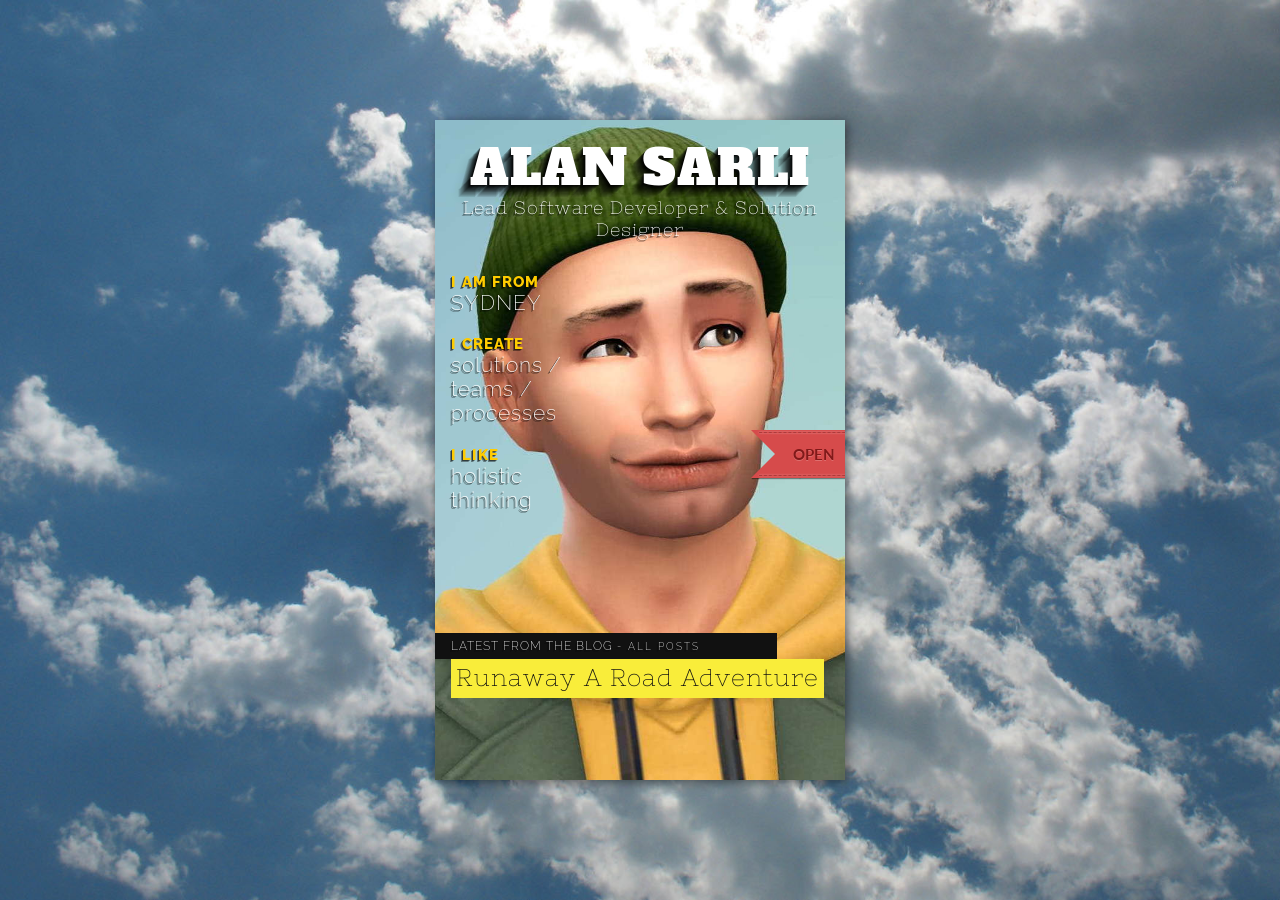
==== src/LandingWebsite/index.html @ 6134aca5 "tidying up folders and separating stacks for personal website and side project (work split calculato" ====
<!doctype html>
<html lang="en" data-safeMod="false" data-autoHideScrollbar="true" data-safeModPageInAnimation="fadeIn" data-inAnimation="fadeInUp" data-outAnimation="fadeOutDownBig" data-cover-h1-tune=".85" data-cover-h2-tune="2.3" data-cover-h3-tune=".6" data-cover-h3-span-tune=".8" data-twitter-name="pixelwarsdesign">

<head>
    
    <meta charset="utf-8" />
    <meta name="viewport" content="width=device-width, initial-scale=1, maximum-scale=1">
    <meta http-equiv="X-UA-Compatible" content="IE=edge,chrome=1" >
    <meta name="description" content="BookCard - Responsive HTML5 vCard Template">
    <meta name="keywords" content="vcard, html5, portfolio">
    <meta name="author" content="Pixelwars">
    
    <title>Alan Cardozo Sarli</title> 

    <!-- FAV and TOUCH ICONS -->
    <link rel="shortcut icon" href="images/ico/favicon.ico">
    <link rel="apple-touch-icon" href="images/ico/apple-touch-icon.png"/>
    
    <!-- SCRIPTS -->
    <script type="text/javascript" src="js/modernizr.js"></script> 
    <!--[if lte IE 9]>
        <script src="js/html5shiv.js"></script>
        <script src="js/selectivizr-min.js"></script>
    <![endif]-->    
    
    <!-- FONTS -->
    <link href='http://fonts.googleapis.com/css?family=Lato:100,300,400,700,900,100italic,300italic,400italic,700italic,900italic' rel='stylesheet' type='text/css'>
    <link href='http://fonts.googleapis.com/css?family=Alfa+Slab+One|Nixie+One|Raleway:200,800' rel='stylesheet' type='text/css'>
    <link href='http://fonts.googleapis.com/css?family=Tulpen+One|Sacramento' rel='stylesheet' type='text/css'>
        
    <!-- STYLES -->
    <link rel="stylesheet" type="text/css" media="print" href="css/print.css">
    <link rel="stylesheet" type="text/css" href="css/normalize.css">
    <link rel="stylesheet" type="text/css" href="css/bootstrap.min.css">
    <link rel="stylesheet" type="text/css" href="css/animate.css">
    <link rel="stylesheet" type="text/css" href="css/book.css" />
    <link rel="stylesheet" type="text/css" href="css/font-awesome.css">
    <link rel="stylesheet" type="text/css" href="css/jquery.fancybox-1.3.4.css">
	<link rel="stylesheet" type="text/css" href="css/main.css">
    
    <link class="cover-skin" rel="stylesheet" type="text/css" href="css/skins/cover/modern.css">
    <link class="base-skin" rel="stylesheet" type="text/css" href="css/skins/base/clean.css">
    <link class="paper-bg-skin" rel="stylesheet" type="text/css" href="css/skins/paper-bg/cream-dust.css">
    <link class="body-bg-skin" rel="stylesheet" type="text/css" href="css/skins/body-bg/clouds.css">
    
</head>

<body>
			
            
            
        <!-- ************************ MAIN -->
        <section class="main">
			
            
            <!-- .rm-container -->
            <div id="rm-container" class="rm-container rm-closed">
                
                
                <!-- HEADER -->
                <header id="header">

                        <!-- NAV MENU -->
                        <nav>
                            <ul>
                                <li><a href='#/home'></a></li>
                                <li><a href='#/resume'></a></li>
                                <li><a href='#/portfolio'></a></li>
                                <li><a href='#/contact'></a></li>
                            </ul>
                        </nav>
                        <!-- NAV MENU -->
                        
                </header>
                <!-- HEADER -->
                
                
                
                
                <!-- .rm-wrapper -->
                <div class="rm-wrapper">
					
                    
                    
                    <!-- .rm-cover -->
                    <div class="rm-cover">
						
                        
                        <!-- COVER PAGE -->
                        <div id="home" class="rm-front page">
                                
                            <!-- .antiscroll-wrap -->
                            <div class="antiscroll-wrap">
                                <!-- .antiscroll-inner -->
                                <div class="antiscroll-inner">
                                    
                                    
                                    
                                    <!-- COVER IMAGE -->
                                    <div class="cover">
                                        
                                        <!-- cover-image-holder -->
                                        <div class="cover-image-holder">
                                        	<img src="images/site/cover.jpg" alt="cover-image">
                                        </div>
                                        <!-- cover-image-holder -->
                                        
                                        <!-- title -->
                                        <h1>ALAN SARLI</h1>
                                        <!-- title -->
                                        
                                        <!-- slogan -->
                                        <h2>Lead Software Developer & Solution Designer</h2>
                                        <!-- slogan -->
                                        
                                        <!-- extra titles -->
                                        <h3><span>I AM FROM</span> SYDNEY</h3>
                                        <h3><span>I CREATE</span>  solutions / teams / processes</h3>
                                        <h3><span>I LIKE</span> holistic thinking</h3>                                        
                                        <!-- extra titles -->
                                        
                                        <!-- open link -->
                                        <a href="#/resume" class="rm-button-open ribbon">
                                            <span class="ribbon-stitches-top"></span>
                                            <strong class="ribbon-content">OPEN</strong>
                                            <span class="ribbon-stitches-bottom"></span>
                                        </a>
                                        <!-- open link -->
                                        
                                        
                                        <!-- latest-from-blog -->
                                        <div class="latest-from-blog">
                                        	<h3>Latest From The Blog 
                                            	<a class="button2" href="blog.html">All Posts</a></h3>
                                            <div class="blog-bar">
                                            	<h2><a href="blog-single.html">Runaway A Road Adventure</a></h2>
                                            </div>
                                        </div>
                                        <!-- latest-from-blog -->
                                        
                                    </div>
                                    <!-- COVER IMAGE -->
                                    
                                    
                                    
                                    
                              </div>
                              <!-- .antiscroll-inner -->
                            </div>
                            <!-- .antiscroll-wrap -->

                        </div>
                        <!-- COVER PAGE -->
                        
                        
                        
                        
						<!-- RESUME PAGE -->
                        <div id="resume" class="rm-back page">
                                
                            <!-- .antiscroll-wrap -->
                            <div class="antiscroll-wrap">
                                <!-- .antiscroll-inner -->
                                <div class="antiscroll-inner">
                                
                                        <!-- CONTENT -->
                                        <div class="content">
                                        
                                        	
                                            <h2><span>SUMMARY</span></h2>
                                            
                                            <h4 class="about-text">I am a <span class="label">Lead Software Developer</span> specializing in backend coding (Microsoft stack) and <span class="label">Solution Designer</span>.</h4>
                                            
                                            <h4>
                                                <p>I have great passion for quality / efficient testing, creating high performing / engaged / happy teams and improving process for speed / reliability / security.</p>

                                                <p>Please find me on LinkedIn (link on the right) for more details.</p>                                           
                                            </h4>
                                		
                                        </div>
                                        <!-- CONTENT -->
                                
                                    </div>
                              		<!-- .antiscroll-inner -->
                                </div>
                                <!-- .antiscroll-wrap -->
                                
                                
                            <div class="rm-overlay"></div>

                        </div>
                        <!-- RESUME PAGE -->
                        

                    </div><!-- /rm-cover -->
                    
                    
                    
                    
                    
                    
                    
					<!-- PORTFOLIO PAGE -->
                    <div id="portfolio" class="rm-middle portfolio page">
                    
                    	<!-- .rm-inner -->
                        <div class="rm-inner">
                                
                                
                                <!-- .antiscroll-wrap -->
                                <div class="antiscroll-wrap">
                                    <!-- .antiscroll-inner -->
                                    <div class="antiscroll-inner">
                                        
                                        
                                        
                                        
                                        <!-- CONTENT -->
                                        <div class="content">
                                        
                                        	
                                            <h2><span>PORTFOLIO</span></h2>
                                            
                                            
                                            <!--FILTERS-->
                                            <ul id="filters">
                                              <li class="current"><a href="#" data-filter="*">ALL</a></li>
                                              <li><a href="#" data-filter=".design">DESIGN</a></li>
                                              <li><a href="#" data-filter=".coding">CODING</a></li>
                                              <li><a href="#" data-filter=".logo">LOGO</a></li>
                                            </ul>
                                            <!--FILTERS-->
                                        
                                        
                                        
                                            <!-- PORTFOLIO -->
                                            <div class="portfolio-items">
                                              
                                              
                                              
                                              <!-- portfolio-item -->  
                                              <div class="design hentry">
                                                <div class="media-box">
                                                    <img src="images/portfolio/01.jpg" alt="portfolio-post">
                                                    <div class="mask">
                                                        <a href="portfolio-item-01.html" class="ajax"></a>
                                                    </div>
                                                </div>
                                                <h4>Happy Bear</h4>
                                                <p class="category">an illustration work</p>
                                              </div>
                                              <!-- portfolio-item --> 
                                              
                                              
                                              <!-- portfolio-item -->  
                                              <div class="coding hentry">
                                                <div class="media-box">
                                                    <img src="images/portfolio/03.jpg" alt="portfolio-post">
                                                    <div class="mask">
                                                        <a href="portfolio-item-02.html" class="ajax"></a>
                                                    </div>
                                                </div>
                                                <h4>Old Guy Superman</h4>
                                                <p class="category">illustration by Dave Mottram</p>
                                              </div>
                                              <!-- portfolio-item --> 
                                              
                                              
                                              <!-- portfolio-item - lightbox video -->  
                                              <div class="coding video hentry">
                                                <div class="media-box">
                                                    <img src="images/portfolio/07.jpg" alt="portfolio-post">
                                                    <div class="mask">
                                                        
                                                        <!-- lightbox - video --> 
                                                        <a href="http://player.vimeo.com/video/37254322?badge=0&amp;color=ffffff" title="Paper by FiftyThree" data-lightbox-gallery="fancybox-item-03" class="lightbox iframe"></a>
                                                        <!-- lightbox - video -->
                                                        
                                                    </div>
                                                </div>
                                                <h4>Paper by FiftyThree</h4>
                                                <p class="category">Lightbox Video</p>
                                              </div>
                                              <!-- portfolio-item - lightbox video -->
                                              
                                              
                                              <!-- portfolio-item - lightbox image -->  
                                              <div class="design image hentry">
                                                <div class="media-box">
                                                    <img src="images/portfolio/06.jpg" alt="portfolio-post">
                                                    <div class="mask">
                                                    
                                                        <!-- lightbox - image --> 
                                                        <a href="images/portfolio/lightbox-01.jpg" title="Animal with love" data-lightbox-gallery="fancybox-item-01" class="lightbox"></a>
                                                        <!-- lightbox - image -->
                                                        
                                                    </div>
                                                </div>
                                                <h4>Lightbox Image</h4>
                                                <p class="category">a booking mobile app</p>
                                              </div>
                                              <!-- portfolio-item - lightbox image -->
                                              
                                              
                                              <!-- portfolio-item - lightbox soundcloud -->  
                                              <div class="coding audio hentry">
                                                <div class="media-box">
                                                    <img src="images/portfolio/05.jpg" alt="portfolio-post">
                                                    <div class="mask">
                                                        
                                                        <!-- lightbox - soundcloud --> 
                                                        <a href="http://w.soundcloud.com/player/?url=http%3A%2F%2Fapi.soundcloud.com%2Ftracks%2F207988&" title="Soundcloud embed" data-lightbox-gallery="fancybox-item-04" class="lightbox iframe"></a>
                                                        <!-- lightbox - soundcloud -->
                                                        
                                                    </div>
                                                </div>
                                                <h4>Volume 2</h4>
                                                <p class="category">Lightbox Soundcloud</p>
                                              </div>
                                              <!-- portfolio-item - lightbox soundcloud -->
                                              
                                              
                                              <!-- portfolio-item - lightbox gallery -->
                                              <div class="logo image hentry">
                                                <div class="media-box">
                                                    <img src="images/portfolio/02.jpg" alt="portfolio-post">
                                                    <div class="mask">
                                                        
                                                        <!-- lightbox - gallery -->
                                                        <a href="images/portfolio/lightbox-02.jpg" data-lightbox-gallery="fancybox-item-02" class="lightbox" title="Octopus is dangerous!"></a>
                                                        <a href="images/portfolio/lightbox-04.jpg" data-lightbox-gallery="fancybox-item-02" class="hidden lightbox"></a>
                                                        <a href="images/portfolio/lightbox-03.jpg" data-lightbox-gallery="fancybox-item-02" class="hidden lightbox" title="Dog have dreams"></a>
                                                        <!-- lightbox - gallery -->
                                                        
                                                    </div>
                                                </div>
                                                <h4>Lightbox Gallery</h4>
                                                <p class="category">Web Design, UI Design</p>
                                              </div>
                                              <!-- portfolio-item - lightbox gallery -->
                                              
                                              
                                              <!-- portfolio-item - custom url -->  
                                              <div class="logo url hentry">
                                                <div class="media-box">
                                                    <img src="images/portfolio/10.jpg" alt="portfolio-post">
                                                    <div class="mask">
                                                        <a href="http://themeforest.net/user/pixelwars" target="_blank"></a>
                                                    </div>
                                                </div>
                                                <h4>Character Sketches</h4>
                                                <p class="category">illustration / sketch</p>
                                              </div>
                                              <!-- portfolio-item - custom url -->
                                              
                                              
                                              <!-- portfolio-item -->  
                                              <div class="coding hentry">
                                                <div class="media-box">
                                                    <img src="images/portfolio/16.jpg" alt="portfolio-post">
                                                    <div class="mask">
                                                        <a href="portfolio-item-03.html" class="ajax"></a>
                                                    </div>
                                                </div>
                                                <h4>Cross Browser</h4>
                                                <p class="category">an illustration work</p>
                                              </div>
                                              <!-- portfolio-item --> 
                                              
                                              
                                              <!-- portfolio-item -->  
                                              <div class="design hentry">
                                                <div class="media-box">
                                                    <img src="images/portfolio/14.jpg" alt="portfolio-post">
                                                    <div class="mask">
                                                        <a href="portfolio-item-01.html" class="ajax"></a>
                                                    </div>
                                                </div>
                                                <h4>404 Page</h4>
                                                <p class="category">an illustration work</p>
                                              </div>
                                              <!-- portfolio-item --> 
                                              
                                              
                                              <!-- portfolio-item -->  
                                              <div class="design hentry">
                                                <div class="media-box">
                                                    <img src="images/portfolio/15.jpg" alt="portfolio-post">
                                                    <div class="mask">
                                                        <a href="portfolio-item-02.html" class="ajax"></a>
                                                    </div>
                                                </div>
                                                <h4>Rat</h4>
                                                <p class="category">an illustration work</p>
                                              </div>
                                              <!-- portfolio-item --> 
                                              
                                              
                                               <!-- portfolio-item -->  
                                              <div class="logo hentry x2">
                                                <div class="media-box">
                                                    <img src="images/portfolio/11.jpg" alt="portfolio-post">
                                                    <div class="mask">
                                                        <a href="portfolio-item-03.html" class="ajax"></a>
                                                    </div>
                                                </div>
                                                <h4>Working Dudes</h4>
                                                <p class="category">an illustration work</p>
                                              </div>
                                              <!-- portfolio-item --> 
                                              
                                              
                                              
                                            </div>
                                            <!-- PORTFOLIO -->
                                            
                                            
                                            
                                            
                                            
                                		
                                        </div>
                                        <!-- CONTENT -->
                                    
                                    
                                    
                                    </div>
                              		<!-- .antiscroll-inner -->
                                </div>
                                <!-- .antiscroll-wrap -->
                                
                                
                            <div class="rm-overlay"></div>
                            
                        </div><!-- /rm-inner -->
                    </div><!-- /rm-middle -->
					<!-- PORTFOLIO PAGE -->
                    


					<!-- RIGHT SIDE -->
                    <div class="rm-right">
						
                        
                        
                        <!-- .rm-front -->
                        <div class="rm-front">
                        	
                            <!-- BACK COVER IMAGE -->
                            <div class="cover">
                                
                                <!-- cover-image-holder -->
                                <div class="cover-image-holder">
                                    <img src="images/site/cover-2.jpg" alt="cover-image">
                                </div>
                                <!-- cover-image-holder -->
                                
                            </div>
                            <!-- BACK COVER IMAGE -->
                            
                        </div>
                        <!-- .rm-front -->
                        
                        
                        
						
                        <!-- CONTACT PAGE -->
                        <div id="contact" class="rm-back page">
                            
                            
                                
                                
                                
                                <!-- .antiscroll-wrap -->
                                <div class="antiscroll-wrap">
                                    <!-- .antiscroll-inner -->
                                    <div class="antiscroll-inner">
                                
                                
                                        <!-- CONTENT -->
                                        <div class="content">
                                        	
                                            
                                            <h2><span>CONTACT</span></h2>
                                                
                                              <p class="center">Please feel free to contact me about IT related subjects.</p>
                                              
                                              <h3><span>LET'S SOCIALIZE</span></h3>
                                              
                                              <!-- SOCIAL -->
                                              <ul class="social">
                                                <li><a class="linkedin" href="https://www.linkedin.com/in/alansarli/"></a></li>
                                              </ul>
                                              <!-- SOCIAL -->
                                              
                                              
                                              <h3><span>DROP ME A LINE!</span></h3>
                                              
                                              <!-- .contact-form -->
                                              <div class="contact-form">
                                                	
                                                
                                                <!-- LETTER -->
                                                <div class="letter cf">
                                                	
                                                    <div class="stamp">
                                                  	  <img src="images/site/stamp-image.png" alt="stamp">
                                                    </div>
                                                  
                                                    <div class="letter-info">
                                                    	<h4>Alan Sarli</h4>
                                                    </div>
                                                    
                                                  </div>    
                                                  <!-- LETTER -->
                                              </div>
                                              <!-- .contact-form -->
                                		
                                        </div>
                                        <!-- CONTENT -->
                                        
                                
                                
                                
                                </div>
                                <!-- .antiscroll-inner -->
                            </div>
                            <!-- .antiscroll-wrap -->
                            
                            
                            <!-- close link -->
                            <a class="rm-close"><span></span></a>
                            <!-- close link -->
                                
                                
                        </div><!-- /rm-back -->
                        <!-- CONTACT PAGE -->
                        
                        

                    </div><!-- /rm-right -->
                    <!-- RIGHT SIDE -->
                    
                    
                    
                    
                </div><!-- /rm-wrapper -->

            </div><!-- /rm-container -->

        </section>
        <!-- ************************ MAIN -->
        
        
        
        
        <!-- ************************ PORTFOLIO OVERLAY -->
        <div class="p-overlay">
            
        </div>
        <!-- ************************ PORTFOLIO OVERLAY -->
        
        <!-- ************************ PORTFOLIO OVERLAY -->
        <div class="p-overlay">
            
        </div>
        <!-- ************************ PORTFOLIO OVERLAY -->
        
        
        
        <!-- ************************ AJAX LOADER -->
        <div class="loader"></div>
        <!-- ************************ AJAX LOADER -->    
            
            
        <!-- ************************ ALERT -->
        <div class="alert"></div>
        <!-- ************************ ALERT -->  
		
        
        <!-- SCRIPTS -->
        <!-- Grab Google CDN's jQuery, with a protocol relative URL; fall back to local if offline -->
        <script src="http://ajax.googleapis.com/ajax/libs/jquery/1.8.3/jquery.min.js"></script>
        <script>window.jQuery || document.write('<script src="js/jquery-1.8.3.min.js"><\/script>')</script>
        <script src="js/jquery.address-1.5.min.js"></script>
        <script src="js/antiscroll.js"></script>
        <script src="js/jquery.fittext.js"></script>
		<script src="js/jquery.imagesloaded.min.js"></script>
        <script src="js/jquery.isotope.min.js"></script>
        <script src="js/jquery.fitvids.js"></script>
        <script src="js/jquery.validate.min.js"></script>
        <script src="js/jquery.fancybox-1.3.4.pack.js"></script>
        <script src="js/send-mail.js"></script>
        <script src="js/twitterFetcher_v10_min.js"></script>
        <script src="js/main.js"></script>

	
    </body>
</html>
---- src/LandingWebsite/css/print.css ----
/* Print Style Sheet */
@media print {
body {background:white; 
     font-size:10pt; 
     margin:0 }

#content{ margin-left:0; 
     float:none; 
     width:auto }
#content a { font-weight:bold;}
#content{ margin-left:0; 
     float:none; 
     width:auto }
#footer, .ad { display:none }
h1, h2, h3, h4, h5, h6 { page-break-after:avoid; 
     page-break-inside:avoid }
h3 { margin-left:10px; 
     margin-bottom:0px; 
     padding-bottom:0px }
blockquote, table, pre { page-break-inside:avoid }
ul, ol, dl  { page-break-before:avoid }
img { page-break-inside:avoid; 
     page-break-after:avoid; }

/* ------------------------------------------ 
   ---------------------  SAFE MOD */
.rm-container .rm-back, .rm-container.rm-open .rm-cover, .rm-container.rm-open .rm-right, .rm-container.rm-in .rm-cover, .rm-container.rm-in .rm-right, .rm-container.rm-in .rm-wrapper {
	-webkit-transform: none !important;
	-moz-transform: none !important;
	-o-transform: none !important;
	-ms-transform: none !important;
	transform: none !important;
	display: block !important;
}

.rm-container {
	-webkit-perspective: 0px;
	-moz-perspective: 0px;
	-o-perspective: 0px;
	-ms-perspective: 0px;
	perspective: 0px; }
.rm-wrapper { position: static; background: #fff; }
.rm-close, .rm-overlay { display: none; }
#header, .rm-button-open { display:none !important; }
.rm-wrapper,
.rm-wrapper > div { position: static; }
body { width:auto; height:auto; overflow: visible; }
.main { height:auto; }
.page { height:auto; }
.antiscroll-wrap { position:relative; top:auto; bottom:auto; left:auto; overflow:hidden; }
.antiscroll-inner { position:relative; }
#pages { position:relative !important; height:auto; }
.rm-wrapper > div > div { position: static; background: #fff; }
	 
}
---- src/LandingWebsite/css/book.css ----
.main { height:100%; }
.rm-container {
	width: 32%;
	height: 100%;
	max-width: 560px;
	margin: 0 auto;
	position: relative;
	-webkit-perspective: 1600px;
	-moz-perspective: 1600px;
	-o-perspective: 1600px;
	-ms-perspective: 1600px;
	perspective: 1600px;
}

.rm-wrapper { height:auto; }
.rm-wrapper,
.rm-wrapper,
.rm-wrapper > div {
	width: 100%;
	height: 100%;
	left: 0;
	top: 0;
	position: absolute;
	-webkit-transform-style: preserve-3d;
	-moz-transform-style: preserve-3d;
	-o-transform-style: preserve-3d;
	-ms-transform-style: preserve-3d;
	transform-style: preserve-3d;
}
.rm-wrapper { position:absolute; top:40px; bottom:40px; height:auto; }

.rm-wrapper .rm-cover {
	-webkit-transform-origin: 0% 50%;
	-webkit-transition-delay: 0.2s;
	-moz-transform-origin: 0% 50%;
	-moz-transition-delay: 0.2s;
	-o-transform-origin: 0% 50%;
	-o-transition-delay: 0.2s;
	-ms-transform-origin: 0% 50%;
	-ms-transition-delay: 0.2s;
	transform-origin: 0% 50%;
	transition-delay: 0.2s;
}

.rm-wrapper .rm-right {
	-webkit-transform-origin: 100% 50%;
	-webkit-transition-delay: 0s;
	-moz-transform-origin: 100% 50%;
	-moz-transition-delay: 0s;
	-o-transform-origin: 100% 50%;
	-o-transition-delay: 0s;
	-ms-transform-origin: 100% 50%;
	-ms-transition-delay: 0s;
	transform-origin: 100% 50%;
	transition-delay: 0s;
}

.rm-wrapper > div > div {
	width: 100%;
	height: 100%;
	position: absolute;
	/*padding: 30px;*/
}

.rm-container .rm-front,
.rm-container .rm-back {
	-webkit-backface-visibility: hidden;
	-moz-backface-visibility: hidden;
	-o-backface-visibility: hidden;
	-ms-backface-visibility: hidden;
	backface-visibility: hidden;
	transform: perspective(200px) rotateX(0deg); /* EDGE backface visibility fix */
}

/* EDGE backface visibility fix */
.rm-container .rm-front > *,
.rm-container .rm-back > * {
	-webkit-backface-visibility: hidden;
	-moz-backface-visibility: hidden;
	-o-backface-visibility: hidden;
	-ms-backface-visibility: hidden;
	backface-visibility: hidden;
	transform: perspective(200px) rotateX(0deg);
}
/* EDGE backface visibility fix */


html:not(.safe-mod) .rm-container .rm-back {
	-webkit-transform: rotateY(-180deg);
	-moz-transform: rotateY(-180deg);
	-o-transform: rotateY(-180deg);
	-ms-transform: rotateY(-180deg);
	transform: rotateY(-180deg);
}

.rm-overlay {
	position: absolute;
	width: 10%;
	height: 100%;
	top: 0;
	right: 0;
	pointer-events: none;
	background: -moz-linear-gradient(left, rgba(0,0,0,0) 0%, rgba(0,0,0,0.04) 100%);
	background: -webkit-gradient(linear, left top, right top, color-stop(0%,rgba(0,0,0,0)), color-stop(100%,rgba(0,0,0,0.04)));
	background: -webkit-linear-gradient(left, rgba(0,0,0,0) 0%,rgba(0,0,0,0.04) 100%);
	background: -o-linear-gradient(left, rgba(0,0,0,0) 0%,rgba(0,0,0,0.04) 100%);
	background: -ms-linear-gradient(left, rgba(0,0,0,0) 0%,rgba(0,0,0,0.04) 100%);
	background: linear-gradient(to right, rgba(0,0,0,0) 0%,rgba(0,0,0,0.04) 100%);
}



/* Transitions */
.rm-wrapper,
.rm-wrapper > div {
	-webkit-transition: all 0.6s ease-in-out, height 0s;
	-moz-transition: all 0.6s ease-in-out;
	-o-transition: all 0.6s ease-in-out, height 0s;
	-ms-transition: all 0.6s ease-in-out, height 0s;
	transition: all 0.6s ease-in-out, height 0s;
}
.safe-mod .rm-wrapper,
.safe-mod .rm-wrapper > div, .safe-mod .rm-wrapper > div > div {
	-webkit-transition: none;
	-moz-transition: none;
	-o-transition: none;
	-ms-transition: none;
	transition: none;
}



.rm-close {
	height:0;
}

.rm-container.rm-open .rm-cover {
	-webkit-transform: rotateY(-180deg);
	-webkit-transition-delay: 0s;
	-moz-transform: rotateY(-180deg);
	-moz-transition-delay: 0s;
	-o-transform: rotateY(-180deg);
	-o-transition-delay: 0s;
	-ms-transform: rotateY(-180deg);
	-ms-transition-delay: 0s;
	transform: rotateY(-180deg);
	transition-delay: 0s;
}

.rm-container.rm-open .rm-right {
	-webkit-transform: rotateY(180deg);
	-webkit-transition-delay: 0.2s;
	-moz-transform: rotateY(180deg);
	-moz-transition-delay: 0.2s;
	-o-transform: rotateY(180deg);
	-o-transition-delay: 0.2s;
	-ms-transform: rotateY(180deg);
	-ms-transition-delay: 0.2s;
	transform: rotateY(180deg);
	transition-delay: 0.2s;
}

.rm-container.rm-in .rm-cover {
	-webkit-transform: rotateY(-150deg);
	-moz-transform: rotateY(-150deg);
	-o-transform: rotateY(-150deg);
	-ms-transform: rotateY(-150deg);
	transform: rotateY(-150deg);
}

.rm-container.rm-in .rm-right {
	-webkit-transform: rotateY(150deg);
	-moz-transform: rotateY(150deg);
	-o-transform: rotateY(150deg);
	-ms-transform: rotateY(150deg);
	transform: rotateY(150deg);
}

.rm-container.rm-in .rm-wrapper {
	-webkit-transform: translateZ(-500px);
	-moz-transform: translateZ(-500px);
	-o-transform: translateZ(-500px);
	-ms-transform: translateZ(-500px);
	transform: translateZ(-500px);
}

.rm-container.rm-in .rm-cover, 
.rm-container.rm-in .rm-right,
.rm-container.rm-nodelay .rm-right {
	-webkit-transition-delay: 0s;
	-moz-transition-delay: 0s;
	-o-transition-delay: 0s;
	-ms-transition-delay: 0s;
	transition-delay: 0s;
}

.rm-container.rm-in .rm-modal {
	-webkit-transform: translateZ(0px);
	-moz-transform: translateZ(0px);
	-o-transform: translateZ(0px);
	-ms-transform: translateZ(0px);
	transform: translateZ(0px);
	opacity: 1;
	pointer-events: auto;
}


/* Media Queries */
@media screen and (min-height: 600px) { 
	.rm-wrapper { top:60px; bottom:60px; }
}
@media screen and (min-height: 800px) { 
	.rm-wrapper { top:80px; bottom:80px; }
}
@media screen and (min-height: 900px) { 
	.rm-wrapper { top:120px; bottom:120px; }
}
@media screen and (min-height: 1000px) { 
	.rm-wrapper { top:140px; bottom:140px; }
}
@media screen and (max-width: 1100px) and (min-height: 1000px) { 
	.rm-wrapper { top:320px; bottom:320px; }
}
@media screen and (min-width: 2200px) and (min-height: 1000px) { 
	.rm-wrapper {top:20%; bottom:20%;}
}
@media screen and (min-width: 2600px) and (min-height: 1200px) { 
	.rm-wrapper {top:25%; bottom:25%;}
}
@media screen and (min-width: 3000px) and (min-height: 1600px) { 
	.rm-wrapper {top:30%; bottom:30%;}
}


/* Page Shadow Middle */
.rm-wrapper .rm-middle {
	box-shadow: 2px 2px 10px rgba(0,0,0,0.5);
}

.rm-container.rm-open .rm-wrapper .rm-cover {
	box-shadow: 2px 4px 4px rgba(0,0,0,0.2);
}

.rm-container.rm-open .rm-wrapper .rm-right {
	box-shadow: -2px 4px 4px rgba(0,0,0,0.2);
}

.rm-container.rm-open .rm-wrapper .rm-middle {
	box-shadow: 0 6px 4px -2px rgba(0,0,0,0.2);
}


/* firefox weird z-index fix */
.rm-container.rm-closed .rm-wrapper > div.rm-right > div.rm-front { visibility:hidden; }
.rm-container .rm-wrapper > div.rm-right > div.rm-front { visibility:visible; }

.rm-wrapper .rm-cover { z-index:100; }
.rm-wrapper > div > div.rm-front { z-index:120; }
.rm-wrapper > div > div.rm-back { z-index:120; }
.rm-wrapper .rm-middle { z-index:50; }
.rm-wrapper .rm-right { z-index:60; }
---- src/LandingWebsite/css/main.css ----
/*
	Name: BookCard
	Description: Responsive HTML5 vCard Template
	Version: 1.3.2
	Author: pixelwars
*/


/* --- 
MAIN STYLE FILE */

/* BASE */
html, body { width:100%; height:100%; }
body { overflow: hidden; -webkit-text-size-adjust:none; }
.safe-mod body { overflow: visible; overflow-x: hidden; display: block !important; }
.p-overlay-on body { overflow: visible; }
.p-overlay-on.safe-mod .main { display: none; }

a { color: #C25337; text-decoration: none; outline: none; }
a:hover { color: #C00; }

iframe { border: none; }
p,ul,ol { font-size:.875em; line-height:160%; }
ul { list-style: square; }
img { width:auto; max-width:100%; height:auto; }
.cf:before, .cf:after { content: " "; display: table; }
.cf:after { clear: both; }

.easing, #header nav ul a, .btn, .portfolio-nav a.button, .social li a, input,textarea, .media-box .mask, .cover h1, .cover h2, .cover h3, .rm-close span, .cover .widget-twitter .twitter-link:before, .latest-from-blog a, .more a, .post-pagination li a, .navigation a { -webkit-transition: all 0.3s ease-out; -moz-transition: all 0.3s ease-out; -ms-transition: all 0.3s ease-out; -o-transition: all 0.3s ease-out; transition: all 0.3s ease-out; }
.easing-long { -webkit-transition: all 1.2s ease-out; -moz-transition: all 1.2s ease-out; -ms-transition: all 1.2s ease-out; -o-transition: all 1.2s ease-out; transition: all 1.2s ease-out; }
.center { text-align: center; }

/* -------------------------------------------- */
/* TYPOGRAPHY */
/* headings and paragraphs */
h1, h2, h3, h4, h5, h6 { font-weight: 400; }
h1 { font-size: 2.20em; margin: 0.8em 0 0.4em 0; }
h2 { font-size: 2.00em; margin: 1.0em 0 0.8em 0; }
h3 { font-size: 1.10em; margin: 1.0em 0 .6em 0; }
h4 { font-size: 1.00em; margin: 1.0em 0 .6em 0; }
h5 { font-size: 0.90em; margin: 1.0em 0 .8em 0; }
h6 { font-size: 0.85em; margin: 1.0em 0 .8em 0; }
p { margin: 1.2em 0; }


/* FONTS */
 
/* BODY */
body, input, textarea, select, button, input[type="button"], input[type="reset"], input[type="submit"]
{ font-family: Lato, Arial, serif; }

/* FONT AWESOME ICONS */
.fancy-ico:before, #fancybox-close:before, .icon, .icon:before, .portfolio-items .mask:before, #header ul li a:before, .widget-twitter .twitter-link:before, .widget-twitter ul li:before, .alert:before, .social li a.pinterest:before,  .social li a.instagram:before, .rm-close span:before { font-family: FontAwesome; font-weight: normal; text-align:left; font-style: normal; display: inline-block; text-decoration: inherit; }



/* ------------------------------------------ 
   ---------------------  LAYOUT */
.content { position:relative; padding: 2em; }
.content h2, .content h3 { margin: .4em 0 1.4em 0; text-align:center; }
.content h3 { margin: 2.2em 0 1.6em 0; }



/* ------------------------------------------ 
   ---------------------  SCROLLBAR */
.antiscroll-wrap { position:absolute; top:0; z-index:1; bottom:0; left:0; width:100%; overflow: hidden; }
.antiscroll-inner { overflow: scroll; overflow-x: hidden; width: 100%; height:100%; }
.antiscroll-inner::-webkit-scrollbar { width: 0; height: 0; }
.antiscroll-inner::scrollbar { width: 0; height: 0; }
.antiscroll-scrollbar { position: absolute; z-index: 3;
  background: gray;
  background: rgba(0, 0, 0, 0.5);
  -webkit-border-radius: 7px;
  border-radius: 7px;
  -webkit-box-shadow: 0 0 1px #fff;
  box-shadow: 0 0 1px #fff;
  opacity: 0;
  filter: progid:DXImageTransform.Microsoft.Alpha(Opacity=0);
  -webkit-transition: linear 300ms opacity;
  -moz-transition: linear 300ms opacity;
  -o-transition: linear 300ms opacity;
}
.antiscroll-scrollbar-shown { opacity: .3; filter: progid:DXImageTransform.Microsoft.Alpha(Opacity=30); }
.antiscroll-scrollbar-horizontal { height: 7px; margin-left: 2px; bottom: 2px; left: 0; }
.antiscroll-scrollbar-vertical { width: 7px; margin-top: 2px; right: 2px; top: 0; }
.antiscroll-scrollbar-vertical:active { opacity: .5; filter: progid:DXImageTransform.Microsoft.Alpha(Opacity=50); }



/* ------------------------------------------ 
   ---------------------  HEADER */
#header { display: none; position:relative; z-index:1000; width:100%; text-align:center; }
#header:before, #header:after { content: " "; display: table; }
#header:after { clear: both; }

/* MOBILE NAV MENU */
#header nav { position:relative; z-index:1100; }
#header nav ul { position:relative; padding:0; margin:0; font-size:.9em; list-style: none; }
#header nav ul li { float:left; width: 25%; margin: 0 ; }
#header nav ul a { display:block; line-height:70px; font-size: 20px; text-align: center; color: #ddd;
  text-shadow: 0 2px rgba(0, 0, 0, 0.12);
  background: #303335;
  border-left: 1px solid #555;
  border-right: 1px solid #232428;
  -webkit-box-shadow: inset 0 1px rgba(255, 255, 255, 0.05), inset 0 -1px 1px rgba(0, 0, 0, 0.15), 1px 0 rgba(0, 0, 0, 0.05), -1px 0 rgba(0, 0, 0, 0.05), 0 1px rgba(255, 255, 255, 0.05);
  box-shadow: inset 0 1px rgba(255, 255, 255, 0.05), inset 0 -1px 1px rgba(0, 0, 0, 0.15), 1px 0 rgba(0, 0, 0, 0.05), -1px 0 rgba(0, 0, 0, 0.05), 0 1px rgba(255, 255, 255, 0.05);
  }
#header nav ul li:first-child a { border-left: none; } 
#header nav ul li:last-child a { border-right: none; } 
#header nav ul a:hover { color: #eee; background: #222; }
/* Menu Icons */
#header ul li:nth-child(1) a:before { content: "\f104"; } /* Home */
#header ul li:nth-child(2) a:before { content: "\f022"; } /* Resume */
#header ul li:nth-child(3) a:before { content: "\f0b1"; } /* Portfolio */
#header ul li:nth-child(4) a:before { content: "\f0e0"; } /* Contact */


/* ------------------------------------------ 
   ---------------------  RESUME PAGE */
.history-group { padding-top: 0.4em; }
.history-unit { position: relative; padding: 0.5em 0; }
.history-unit .work-desc { margin-left: 124px; position:relative; margin-left: 126px; }
.history-unit .work-desc h4 { margin-top: 0; }
.history-unit .work-desc h5 { margin:.2em 0 .4em; font-size: .8em; color: #999; }
.history-unit .work-desc h5:before { content: "→ "; display:inline-block; margin-right:6px; }
.history-unit .work-desc p { margin-top: 0.6em; }
.history-unit h4, .skill-unit h4 { margin-bottom:2px; font-weight:400; }
.history-unit h4.work-time { position:relative; z-index:100; float:left; margin-top: 0; min-width: 80px; text-align: center; font-size: 2.2em; font-family: 'Tulpen One', cursive; padding: 4px 10px; border: 1px solid #ddd; border-radius: 4px; }
.history-unit:before { content: ""; position:absolute; z-index:90; top: 66px; left:50px; bottom: 4px; border-left: 1px dashed #ccc; }
.history-unit:last-child:before { display: none; }

/* Skills progress bars */
.skill-group { padding: 0 0 1.2em 0; }
.skill-unit { padding-bottom: .2em; }
.bar { position:relative; width: 100%; }
.bar .progress { position:absolute; top:0; left:0; width:0; height:100%; border-radius: 4px; }
/* Skills progress bars */
.bar { height:6px; }
.bar .progress { background: #333; }

/* About text */
h4.about-text { text-align: center; font-size: 1.4em; line-height: 160%; padding: .3em 0; }
.label { display: inline-block; padding: 0 .4em; border-radius: 2px; }

/* Testimonials */
.testo-group { padding: .4em 0; }
.testo { padding: 0.5em 0 1em 0; }
.testo img { float: left; max-width: 80px; border-radius: 50%; box-shadow: 0 1px 0 #fff inset; }
.testo .text { position:relative; margin-left: 114px; padding:1em 1.6em; border-left: 2px solid #555; background-color: #fff; }
.testo .text:before { content:""; position:absolute; top:2em; right:100%; width: 0; height: 0; border-top: 12px solid #555; border-left: 16px solid transparent; }
.testo .text h4 { margin: 0; }
.testo .text h4 span { display: inline-block; margin-left: 1em; font-size: .8em; color: #888; }
.testo .text p { margin: .6em 0 0.2em 0; line-height: 150%; color: #555; }

/* Services */
.service { text-align: center; padding: .4em 0 1.6em 0; }
.service:after { content: ""; display: block; max-width: 10%; margin: 0 auto; border-bottom: 1px solid #ccc; }
.service:last-child:after { display: none; } 
.service i { font-size: 2.8em; color: #777; text-shadow: 0 1px 0 #fff; }
.service p { margin-top: .4em; }
.service h4 { margin-top: .8em; }

/* Button */
.launch { text-align: center; padding: 2.6em 0; }
.btn { padding: 20px 60px; letter-spacing: 1px; font-size: .9em; border-radius: 40px; }



/* ------------------------------------------ 
   ---------------------  CONTACT PAGE */
.contact-form { padding-top: 2em; margin-top: 30px; background:url(../images/bckg/letter-lines.png) left top repeat-x; background-size: 45px 5px; }
.map { margin-bottom:30px; }
.map iframe { width:100%; border-width:0; outline:none; height:180px; }
#contact-form fieldset { border:0; padding:0; }
.contact-form p { margin: .8em 0; }
.contact-form p:before, .contact-form p:after { content: " "; display: table; }
.contact-form p:after { clear: both; }
label.error { display:none !important; }
input, textarea { display:block; padding:10px; border:0; border-radius:0; outline:0; background: #fff; border: 1px solid #ddd; box-shadow: none; -webkit-box-shadow: none; -webkit-appearance: none; }
textarea { height:80px; }
input:focus, textarea:focus { border-color: #aaa; }
input.error ,textarea.error { border-color: #C33; }
.contact-form label { display:block; float: left; width: 30%; }
.contact-form input, .contact-form textarea { display:block; float: left; width: 70% !important; -moz-box-sizing:border-box;-webkit-box-sizing:border-box;-ms-box-sizing:border-box;box-sizing:border-box; }
.contact-form textarea { height: 100px; }
.contact-form input.submit { width:auto !important; margin-top: 1.2em; float:right !important; }
.stamp { position:relative; float:right; margin-right: 0.4em; width:114px; height:134px; background:url(../images/bckg/stamp.png) 0 0 no-repeat; }
.stamp:after { content:""; position:absolute; top:0; left:0; width: 100%; height:100%; background:url(../images/bckg/stamp-mask.png) 0 0 no-repeat; }
.stamp img { display: block; width:94px; height: 114px; position:absolute; top:10px; left:10px; }
.letter { padding-bottom: 1.2em; }
.letter-info { float: left; margin-left: .4em; }
.letter-info h4 { margin: .5em 0 0 0; font-size: 2.2em; line-height: 120%; font-family: 'Sacramento', cursive; }
.letter-info p { margin: 0; }
img.ajax-loader { display: none; float: left; margin-top:34px; }
/* Alert */
.alert { display: none; position: fixed; z-index:9900; top: 50%; left: 50%; margin: -80px 0 0 -80px; font-size: 6em; line-height: 1; padding: .4em .5em; color: #fff; text-shadow: 2px 2px 4px rgba(0,0,0,.5); background: #000; background: rgba(0,0,0,.4); border-radius: 20px; }
.alert:before { content: "\f087"; }
.alert.error { background: #F30; background: rgba(180,20,0,.6); }
.alert.error:before { content: "\f088"; }


/* -------------------------------------------- */
/* PORTFOLIO */

/* Filters */
#filters { list-style:none; padding:0; margin: 0 0 1.2em 0; text-align: center; }
#filters li { display:inline-block; margin: 0 .7em .2em .7em; }
#filters li a { color: #999; font-size: 0.9em; padding-bottom: 2px; }
#filters li a:hover { color: #888; }
#filters .current a { border-bottom: 3px solid #333; }
#filters .current a, #filters .current a:hover  { color: #333; }

/* Portfolio Items */
.portfolio-items { min-height: 200px; width: 106%; margin-left: -3%; }
.portfolio-items .hentry { float:left; width: 40%; padding: 10px 15px; margin-bottom: 0; text-align: center; -moz-box-sizing:border-box;-webkit-box-sizing:border-box;-ms-box-sizing:border-box;box-sizing:border-box; }
.portfolio-items .hentry.x2 { width: 80%; }
.portfolio-items .hentry img { display: block; }
.portfolio-items .hentry h4 { color: #222; margin: 1em 0 .2em; font-size: .9em; font-weight:400; }
.portfolio-items .hentry p { font-size: .8em; margin: 0 0 .2em; padding-bottom: .8em; color: #888; text-shadow: 0 1px 0 #fff; border-bottom: 1px solid #ddd; }

.portfolio-items .media-box { position: relative; padding: 4px; background-color: #fff; 
border-radius: 2px;
-webkit-border-radius: 2px;
-webkit-box-shadow: 1px 1px 1px #d1d1d1;
box-shadow: 1px 1px 1px #d1d1d1; }
.portfolio-items .media-box:after, .portfolio-items .media-box:before { content: " "; position: absolute; width: 50%; height: 100px; z-index: -10; }
.portfolio-items .media-box:before { height: 75%; top: 15px; left: 0; width: 100%; 
-webkit-border-radius: 12px / 65px;
-ms-border-radius: 12px / 65px;
border-radius: 12px / 65px;
-webkit-box-shadow: 0 0 10px #555;
-ms-box-shadow: 0 0 10px #555;
-o-box-shadow: 0 0 10px #555;
box-shadow: 0 0 10px #555;
}
.portfolio-items .media-box:after { display: none; }
.media-box .mask { opacity:0; filter: alpha(opacity = 0); position: absolute; width: 100%; height: 100%; top: 0; left: 0; bottom:0; right:0; text-align: center; overflow: hidden; }
.media-box:hover .mask { opacity:1; filter: alpha(opacity = 100); }
.portfolio-items .mask:before { position:absolute; left: 0; top: 0; font-size: 14px; padding: 1.0em; line-height: 1; text-align: center; content: "\f0ca"; background: #fff; }
.portfolio-items .video .mask:before { content: "\f03d"; }
.portfolio-items .audio .mask:before { content: "\f001"; }
.portfolio-items .image .mask:before { content: "\f03e"; }
.portfolio-items .url .mask:before { content: "\f0c1"; }
.media-box .mask a { position:absolute; top: 0; left: 0; width: 100%; height: 100%; background:#fff; opacity:0; filter: alpha(opacity = 0); }

/**** Isotope Filtering ****/
.isotope-item { z-index: 2; }
.isotope-hidden.isotope-item { pointer-events: none; z-index: 1; }
.no-chrome .isotope,
.no-chrome .isotope .isotope-item {
  /* change duration value to whatever you like */
  -webkit-transition-duration: 0.8s;
     -moz-transition-duration: 0.8s;
      -ms-transition-duration: 0.8s;
       -o-transition-duration: 0.8s;
          transition-duration: 0.8s;
}
.no-chrome .isotope {
  -webkit-transition-property: height, width;
     -moz-transition-property: height, width;
      -ms-transition-property: height, width;
       -o-transition-property: height, width;
          transition-property: height, width;
}
.no-chrome .isotope .isotope-item {
  -webkit-transition-property: -webkit-transform, opacity;
     -moz-transition-property:    -moz-transform, opacity;
      -ms-transition-property:     -ms-transform, opacity;
       -o-transition-property:      -o-transform, opacity;
          transition-property:         transform, opacity;
}
/**** disabling Isotope CSS3 transitions ****/
.isotope.no-transition,
.isotope.no-transition .isotope-item,
.isotope .isotope-item.no-transition {
  -webkit-transition-duration: 0s;
     -moz-transition-duration: 0s;
      -ms-transition-duration: 0s;
       -o-transition-duration: 0s;
          transition-duration: 0s;
}

/* Lightbox */
.lightbox.hidden { display: none; }
.fancy-ico, #fancybox-close { font-size: 1em; }
#fancybox-close:before, .fancy-ico:before { display: inline; }
#fancybox-close:before { content: "\f00d"; font-size:1em; }
.fancy-ico:before { font-size: 3em; }
.fancy-ico { width: 50px; }
#fancybox-right-ico:before { content: "\f054"; }
#fancybox-left-ico:before { content: "\f053"; }
.fancy-ico, #fancybox-close { display:inline-block; padding:15px; line-height:64%; cursor:pointer; color: #fff; }
.fancy-ico:hover, #fancybox-close:hover { opacity:1; }
#fancybox-close { opacity: 1; color: #000; background: #fff; }
#fancybox-close:hover { background: #ddd; }


/* PORTFOLIO DETAILS */
.p-single { background: #fff; overflow: visible; }
.p-overlay { display:none; position: absolute; z-index: 3000; top:0; left:0;	width: 100%; height: auto; min-height:100%; overflow: auto; background: #fff; }
.portfolio-single { margin: 0 auto; }
.portfolio-single > .row { padding-top:1em; }
.portfolio-field { padding-top:2em; }
.portfolio-field p { margin-top:0; }
.portfolio-field img, .portfolio-field .fluid-width-video-wrapper, .portfolio-field video { margin-bottom:50px; }
.portfolio-title h2 { margin:0; font-size: 2em; }
.portfolio-field h3 { margin: 2em 0 .4em 0; padding-left:10px; font-size: 1.3em; }
.portfolio-field h3:first-child { margin-top:0; } 
.portfolio-field p { padding-left:14px; padding-right:14px; }
.portfolio-field .btn { margin:2em auto 2em; }
.portfolio-field .launch { text-align: left; padding-left: 14px; }

/* tags */
.tags{ margin:0 0 1em 0; padding:5px; list-style:none; }
.tags li { display:inline-block; }
.tags a{ display:inline-block; height:24px; line-height:24px; font-size:90%; position:relative; margin: 0 0 8px 20px; padding:0 10px 0 12px; color:#333; background:#ebebeb; }  
.tags a:before{ content:""; float:left; position:absolute; top:0; left:-12px; width:0; height:0; border-color:transparent; border-right-color:#FC0; border-style:solid; border-width:12px 12px 12px 0; border-right-color:#ebebeb; }
.tags a:after{ content:""; position:absolute; top:10px; left:0; float:left; width:4px; height:4px; border-radius:50%; box-shadow:-1px -1px 2px rgba(0,0,0,0.1); background:#fff; }

/* portfolio details nav */
.portfolio-nav { text-align:right; }
.portfolio-nav.bottom { margin-bottom:40px; }
.portfolio-nav .button { display:inline-block; min-width: 14px; text-align: center; padding: 8px 14px; line-height:90%; font-size:2em; cursor:pointer; border-radius:4px; }
.portfolio-nav .button:hover { opacity:1; }
.portfolio-nav a.button { color:#777; text-transform: none; border: 0; letter-spacing: 0; }
.portfolio-nav a.button:hover { color:#000; }
.icon.prev:before { content: "\f104"; }
.icon.next:before { content: "\f105"; }
.icon.back { font-family: "Raleway"; font-weight: 200; }

/* Ajax Loader */
.loader { position: fixed; top: 50%; left: 50%; width: 110px; height: 50px; margin-top: -25px; margin-left: -55px; overflow: hidden; z-index: 1104; display: none; background: url(../images/bckg/loader_dark.gif) center center no-repeat; background-color: #000; background-color: rgba(0,0,0,.8); border-radius: 4px; }
@media  (-webkit-min-device-pixel-ratio: 1.5), (min-resolution: 192dpi) { 
	.laoder { background-size: 70px 24px; background-image: url(../images/bckg/loader_dark@2x.gif); }   
}

/* SOCIAL */
@font-face { font-family: 'JustVectorRegular'; font-weight: normal; font-style: normal;
    src: url('fonts/justvector/justvector-webfont.eot');
    src: url('fonts/justvector/justvector-webfont.eot?#iefix') format('eot'),
         url('fonts/justvector/justvector-webfont.woff') format('woff'),
         url('fonts/justvector/justvector-webfont.ttf') format('truetype'),
         url('fonts/justvector/justvector-webfont.svg#webfontmuk63VQd') format('svg');
}
.social { padding:0; margin:2em 0; list-style:none; text-align: center; }
.social li { display:inline-block; padding:0; margin-bottom: -3px; }
.social li a { display:block; float:left; margin: 0 .1em .2em 0; line-height:100%; text-align:center; font-family: 'JustVectorRegular'; font-size:21px; padding: 9px 8px 7px 8px; min-width:21px; max-height:24px; color:#444; border-radius: 50%; border: 1px solid #ddd; }

.social li a.facebook:before { content: 'X'; }
.social li a.twitter:before { content: '_'; }
.social li a.flickr:before { content: 'b'; }
.social li a.rss:before { content: '*'; }
.social li a.dribble:before { content: 'S'; }
.social li a.lastfm:before { content: 'u'; }
.social li a.linkedin:before { content: 'v'; }
.social li a.vimeo:before { content: '!'; }
.social li a.google:before { content: 'k'; }
.social li a.forrst:before { content: 'd'; }
.social li a.skype:before { content: ':'; }
.social li a.picassa:before { content: '8'; }
.social li a.youtube:before { content: "'"; }
.social li a.tumblr:before { content: '\\'; }
.social li a.behance:before { content: 'G'; }
.social li a.blogger:before { content: 'J'; }
.social li a.delicious:before { content: 'L'; }
.social li a.digg:before { content: 'Q'; }
.social li a.friendfeed:before { content: 'f'; }
.social li a.github:before { content: 'j'; }
.social li a.wordpress:before { content: '$'; }

.social li a:hover { color:#fff !important; background-color:#000; border-color: #fff; }
.social li a.facebook:hover { background-color:#3c5fac; }
.social li a.twitter:hover { background-color:#5ec3df; }
.social li a.flickr:hover { background-color:#FF0084; }
.social li a.rss:hover { background-color:#ff9900; }
.social li a.dribble:hover { background-color:#EA4C89; }
.social li a.lastfm:hover { background-color:#D51007; }
.social li a.linkedin:hover { background-color:#2089b5; }
.social li a.vimeo:hover { background-color:#0dadd6; }
.social li a.google:hover { background-color:#c63d2d; }
.social li a.forrst:hover { background-color:#5b9a68; }
.social li a.skype:hover { background-color:#00aff0; }
.social li a.picassa:hover { background-color:#ffd34e; }
.social li a.youtube:hover { background-color:#c8312b; }
.social li a.pinterest:hover { background-color:#cb2027; }
.social li a.tumblr:hover { background-color: #2C4762; }
.social li a.behance:hover { background-color: #3878F6; }
.social li a.blogger:hover { background-color: #fc9947; }
.social li a.delicious:hover { background-color: #3274d1; }
.social li a.digg:hover { background-color: #205891; }
.social li a.friendfeed:hover { background-color: #2f72c4; }
.social li a.github:hover { background-color: #000; }
.social li a.wordpress:hover { background-color: #0083b3; }
.social li a.instagram:hover { background-color:#3f729b; }
.social li a.pinterest:before { content: "\f0d2"; }
.social li a.instagram:before { content: "\f083"; }


/* TWITTER WIDGET ON CONTENT PAGE */
.content .widget-twitter ul { list-style: none; padding:0; }
.content .widget-twitter ul li { position: relative; margin-bottom:3em; padding-top:.4em; }
.content .widget-twitter ul li:before { content: "\f099"; position: absolute; top: 0; left: 0; font-size:24px; color: #ccc; text-shadow: 0 1px 0 #fff; }
.content .widget-twitter ul li span { position:relative; display:block; margin-left:4em; padding:1em 1.4em; background:#fff; }
.content .widget-twitter ul li span:before { content:''; position:absolute; top:0; right:100%; width: 0; height: 0; border-top: 13px solid #fff; border-left: 15px solid transparent; }
.content .widget-twitter ul li span + a { float:right; margin-top:.4em; color:#aaa; }

/* TWITTER WIDGET ON COVER PAGE */
.cover .widget-twitter { position: absolute; bottom: 0; left: 0; width: 100%; max-height: 64px; }
.cover .widget-twitter ul { list-style: none; margin: 0; padding: .9em .9em .9em 0; min-height: 40px; background: #fff; }
.cover .widget-twitter ul li { margin-left: 70px; }
.cover .widget-twitter ul li span { position:relative; }
.cover .widget-twitter ul li span + a { margin-left: 1em; color:#aaa; }
/* update : v.1.1 */
.widget-twitter ul li p { margin: 0; display: inline; }
.widget-twitter ul li p.interact { display: none; }
.widget-twitter ul li p.timePosted { margin-left: 1.2em; color:#aaa; }
/* update : v.1.2 */
.cover .widget-twitter .twitter-link:before { content: "\f099"; position: absolute; top: 15px; left: 15px; line-height: 1; padding: .6em; font-size:18px; color: #fff; background: #0CF; border-radius: 50%; }
.cover .widget-twitter .twitter-link:hover:before { background: #222; }

/* COVER PAGE */
.cover-image-holder { display: none; }
.cover { position: relative; z-index:1000; width:100%; height:100%; overflow:hidden; background-position: center center; background-repeat: no-repeat; background-size: cover; }
.cover h1 { display: block; width: 100%; margin: 0 auto; padding: .5em 0 .1em 0; text-align: center; color: #fff; line-height: 1; letter-spacing: 1px; font-size: 62px; font-family: 'Alfa Slab One'; text-shadow: 8px 7px 0px rgba(0, 0, 0, 0.1); }
.cover h2 { display: block; width: 100%; margin: 0% 0 8% 0%; padding: 0; text-align: center; line-height: 1.2; letter-spacing: 1px; color: #fff; font-size: 16px; font-family: 'Nixie One'; }
.cover h3 { display: block; width: 30%; margin: 5% 0 0 4%; padding: 0; text-align: left; letter-spacing: 1px; font-size: 18px; font-family: 'Raleway'; font-weight: 200; color:#fff; }
.cover h3 span { display: block; font-weight:800; color: #FC0; }
.cover h2, .cover h3 { text-shadow: rgba(0,0,0,.4) 1px 1px 0, rgba(0,0,0,.4) 2px 2px 0; }


/* OPEN BUTTON */
a.rm-button-open { position: absolute; top: 50%; margin-top: -20px; right: -10px; }
a.rm-button-open:hover { right:0; }
.ribbon { text-align: center;
   background: #d64b4b;
   -webkit-box-shadow: rgba(000,000,000,0.4) 1px 1px 1px;
   -moz-box-shadow: rgba(000,000,000,0.4) 1px 1px 1px;
   box-shadow: rgba(000,000,000,0.4) 1px 1px 1px;
   -webkit-transition: all 0.2s ease-out;  /* Safari 3.2+, Chrome */
     -moz-transition: all 0.2s ease-out;  /* Firefox 4-15 */
       -o-transition: all 0.2s ease-out;  /* Opera 10.5–12.00 */
          transition: all 0.2s ease-out;  /* Firefox 16+, Opera 12.50+ */
}
.ribbon strong { display: block; margin:0 0 0 -20px; padding: 0 20px 0 14px; position: relative; z-index: 295; font-size: 15px!important; font-weight: bold; line-height:42px; min-height: 42px; color: #811919; text-shadow: 0 1px 0 rgba(255,255,255,.2); }
a.ribbon { color: #630f0f; }
a.ribbon:hover { color: #000; }
.ribbon:before { content: ''; position: absolute; display: block; top: 0; border: 24px solid #d64b4b; z-index: -1; }
.ribbon:before { left: -48px; border-right-width: 24px; border-left-color: transparent;
   -webkit-box-shadow: rgba(000,000,000,0.4) 1px 1px 1px;
   -moz-box-shadow: rgba(000,000,000,0.4) 1px 1px 1px;
   box-shadow: rgba(000,000,000,0.4) 1px 1px 1px; 
}
.ribbon .ribbon-content:before { left: 0; border-width: 1em 0 0 1em; }
.ribbon-stitches-top { display: block; margin-top:2px; margin-left: -40px; border-top: 1px dashed rgba(0, 0, 0, 0.2);
   -moz-box-shadow: 0px 0px 2px rgba(255, 255, 255, 0.5);
   -webkit-box-shadow: 0px 0px 2px rgba(255, 255, 255, 0.5);
   box-shadow: 0px 0px 2px rgba(255, 255, 255, 0.5);
}
.ribbon-stitches-bottom { display: block; margin-bottom:2px; margin-left: -40px; border-top: 1px dashed rgba(0, 0, 0, 0.2);
   -moz-box-shadow: 0px 0px 2px rgba(255, 255, 255, 0.4);
   -webkit-box-shadow: 0px 0px 2px rgba(255, 255, 255, 0.4);
   box-shadow: 0px 0px 2px rgba(255, 255, 255, 0.4);
}



/* CLOSE BUTTON */
.rm-close { color: #fff; position: absolute; top: 0; right: 30px; cursor: pointer; z-index:300; }
.rm-close:hover { color: #ccc; }
.rm-close span { display:inline-block; margin-top: 14px; }
.rm-close span:before {content: "\f00d"; font-size: 20px;}
.rm-close { background: #333; border-left: 1px dashed #888; border-right: 1px dashed #888; box-shadow: 3px 0 0 #333, -3px 0 0 #333; text-align: center; width: 40px; height:50px; }
.rm-close:after,
.rm-close:before { border-top: 15px solid #333; content: ''; height: 0; position: absolute; top: 100%; width: 0; }
.rm-close:after { border-left: 25px solid transparent; right: -4px; }
.rm-close:before { border-right: 25px solid transparent; left: -4px; }



/* HOMEPAGE COVER BLOG LINK */
.latest-from-blog {
	margin: 22px 0; position: absolute; bottom: 60px; right: 0; left: 0;
	}
.latest-from-blog h3 {
    width: 320px; font-size: 12px !important; padding: 6px; padding-left: 4%; background: #111; margin: 0; text-transform: uppercase;
	}
.latest-from-blog h3 a:before {
	content: " - ";
	}
.latest-from-blog h3 a {
	font-size: 10px; color: #fff; letter-spacing: 2px;
	}
.latest-from-blog h3 a:hover {
	opacity: .6;
	}
.latest-from-blog h2 {
	text-align: left; margin: 0 0 0 4%; display: inline; font-size: 18px !important; text-shadow: none !important;
	}
.latest-from-blog h2 a {
	display: inline-block; padding: 5px; color: #111; background: #F9ED3A;
	}
.latest-from-blog h2 a:hover {
	background: #fff;
	}
	

/* ------------------------------------------ 
   ---------------------  SAFE MOD */
.safe-mod .rm-container { overflow: hidden; }
.safe-mod .rm-container { width: 100%; max-width:600px;
	-webkit-perspective: 0px;
	-moz-perspective: 0px;
	-o-perspective: 0px;
	-ms-perspective: 0px;
	perspective: 0px; }
.safe-mod .rm-wrapper { position: static; background: #fff; }
.safe-mod .rm-wrapper .rm-middle { box-shadow: none; }
.safe-mod .rm-close, .safe-mod .rm-overlay { display: none; }
.safe-mod .antiscroll-inner { overflow:hidden; }
.safe-mod.on-cover-page .rm-wrapper { position:absolute; top: 0; bottom: 0; }
.safe-mod #header { display:block; }
.safe-mod.on-cover-page #header { display:none; }
.safe-mod .rm-wrapper,
.safe-mod .rm-wrapper > div { position: static; }
.safe-mod.not-on-cover-page body { width:auto; height:auto; }
.safe-mod.not-on-cover-page .main { height:auto; }
.safe-mod.not-on-cover-page .page { height:auto; }
.safe-mod.not-on-cover-page .antiscroll-wrap { position:relative; top:auto; bottom:auto; left:auto; overflow:hidden; }
.safe-mod.not-on-cover-page .antiscroll-inner { position:relative; }
.safe-mod.not-on-cover-page .rm-wrapper > div > div { position: static; }
.safe-mod .rm-right .rm-front { display: none; }





/* ----------------------------------
   RESPONSIVE LAYOUTS
   ---------------------------------- */

/* WIDTH 420 */
.w420 h2 { font-size: 1.6em; }
.w420 .letter-info { float: none; text-align: center; margin-left: 0;}
.w420 .stamp { float: none; margin: 0 auto;}
.w420 .contact-form label { float: none; width: 100%; }
.w420 .contact-form input, .w420 .contact-form textarea { float: none; width: 100%; }
/* resume page */	
.w420 h4.about-text { font-size: 1.2em; }
.w420 .testo img { max-width: 60px; }
.w420 .testo .text { margin-left: 80px; }
.w420 .history-unit:before { left: 46px; }
.w420 .history-unit h4.work-time { min-width: 67px; font-size: 2em; }
.w420 .history-unit .work-desc { margin-left: 104px; }
/* portfolio */
.w420 #filters li { margin: 0 .5em .2em .5em; }

   
/* TABLETS */
@media screen and (max-width: 978px) {
	.portfolio-field { padding-top:1em; }
	.portfolio-field img, .portfolio-field .fluid-width-video-wrapper, .portfolio-field video { margin-bottom:1.4em; }
	.portfolio-nav, .portfolio-title { text-align: center; }
	.portfolio-nav { padding-bottom:.5em; }
	.portfolio-title h2 { font-size:1.5em; padding-left:0; }
	.portfolio-field h3 { margin-top: 1em; }
	.portfolio-field .launch { text-align: center; }
}

/* TABLET PORTRAIT  */
@media screen and (min-height: 800px) and (max-width: 960px) {
	.safe-mod .rm-container { width: 100%; max-width: none; }	
}

/* HIGH RES DESKTOPS */
@media screen and (min-width: 1200px) { 
	.portfolio-items .hentry img { -webkit-filter: grayscale(50%); }
	.portfolio-items .media-box:hover img { -webkit-filter: grayscale(0%); }
}
@media screen and (min-height: 800px) and (min-width: 1200px) {
	.safe-mod .rm-container { width: 100%; max-width: 700px; }	
}
@media screen and (min-height: 900px) and (min-width: 1400px) {
	.safe-mod .rm-container { width: 100%; max-width: 770px; }	
}

/* PHONES */
@media screen and (max-width: 560px) {
	#header nav ul a { line-height:60px; font-size: 17px; }
	.content { padding: 2em 1.2em; }
	.cover .widget-twitter { display: none; }
	.latest-from-blog { bottom: 0; }
}





/* ------------------------------------------ 
   ---------------------  CUSTOMIZATIONS */

/* TEXT COLORS */
body { color:#333; }

/* Mobile Menu Active Item */
#header nav ul .current_page_item a { color: #fff; background: #15B79C; }

/* Portfolio Nav Button */
.portfolio-nav a.button:hover { background:#FFE04F; }

/* Label */
.label { color: #fff; background: #333; }

/* Button */
.btn { color: #fff; background: #333; }
.btn:hover { color: #fff; background: #d64b4b; }
.btn:active { background: #c14545; }



/* Text Selection */
::selection { text-shadow:none; color:#fff; background:#555; }
::-moz-selection { text-shadow:none; color:#fff; background:#555; }
  
/* INNER PAGE BG */
.rm-wrapper > div > div { background-color: #fff; }

/* FRONT PAGE BG */
.rm-wrapper > div.rm-cover > div.rm-front { background-color: #666; }

/* BACK PAGE BG */
.rm-wrapper > div.rm-right > div.rm-front { background-color: #666; }


/* --------------------------------------- */


/* chrome video fullscreen fix */
:-webkit-full-screen-ancestor:not(iframe) {
    -webkit-animation: none;
}


/*  --------------------------------------------

	2. FORMS (@forms) - form elements
	
    -------------------------------------------- */
fieldset {
    border: 0; margin: 0; padding: 0;
	}
form p {
 	position: relative; margin: 1.6em 0;
	}
label {
 	display: block; font-size: 10px; letter-spacing: 1px; font-weight: 700; margin-bottom: 0.6em; text-transform: uppercase;
	}
::-webkit-input-placeholder { 
	color: rgba(255,255,255,0.2);
	}
::-moz-placeholder { 
	color: rgba(255,255,255,0.15);
	} 
:-ms-input-placeholder { 
	color: rgba(255,255,255,0.15);
	}
label input { 
    font-weight: 400;
    }
input:not([type=submit]):not([type=button]):not([type=file]):not([type=radio]):not([type=checkbox]),
textarea,
select {
 	padding: 12px 16px; width: 100%; font-size: 14px; color: #345; border: 1px solid rgba(0, 0, 0, 0.1); border-radius: 0; background-color: transparent; -webkit-appearance: none; -webkit-tap-highlight-color: transparent; box-sizing: border-box;
	}
input:not([type=submit]):not([type=button]):not([type=file]):not([type=radio]):not([type=checkbox]):hover,
textarea:hover,
input:hover,
select:hover {
 	outline: 0;
	}
input:not([type=submit]):not([type=button]):not([type=file]):not([type=radio]):not([type=checkbox]):focus,
textarea:focus,
input:focus,
select:focus {
 	border-color: #4ECE99; outline: 0;
	}
textarea {
 	min-height: 9em; line-height: 1.6; resize: vertical;
	}
select {
	padding: .8em 1em; -webkit-appearance: none; -moz-appearance: none; -ms-appearance: none; appearance: none; background-image: url([data-uri]); background-position: 97% center; background-position: right 10px center; background-repeat: no-repeat; background-size: 20px 20px;
}
select::-ms-expand {
    display: none;
	}
input[type=file]{
	width: 100%; outline: 0; cursor: pointer; font-size: 13px;
	}
input[type=file]::-webkit-file-upload-button {
	display: inline-block; padding: .6em 1em; outline: 0; color: #333; background-color: transparent; border: 1px solid #999; cursor: pointer;
	}
input[type=checkbox] {
    -webkit-appearance: none; height: 1em; position: relative; background-color: transparent; border: 2px solid #333; width: 1em; border-radius: 3px; outline: none;  font-size: 15px; vertical-align: text-bottom; margin-right: .6em;
	}
input[type=checkbox]:active {
    box-shadow: 0 0 0.8em rgba(0, 0, 0, 0.2) inset;
	}
input[type=checkbox]:before,
input[type=checkbox]:after {
    content: ''; background-color: inherit; position: absolute; transition: 0.1s background-color;
	}
input[type=checkbox]:after {
    width: 0.14em; height: 0.60em; -webkit-transform: rotate(36deg) translate(0.42em, -0.17em);
	}
input[type=checkbox]:before {
    width: 0.14em; height: 0.35em; -webkit-transform: rotate(-58deg) translate(-0.2em, 0.35em);
	}
input[type=checkbox]:checked:after,
input[type=checkbox]:checked:before {
    background-color: #333;
	}
input[type=radio] {
    -webkit-appearance: none; height: 1em; position: relative; background-color: #fff; border: 2px solid #333; width: 1em; border-radius: 50%; outline: none; font-size: 15px; margin-right: .6em; vertical-align: text-bottom;
	}
input[type=radio]:checked:before {
    content: ''; background-color: #333; position: absolute; border-radius: 50%; top: 3px; left: 3px; bottom: 3px; right: 3px;
	}
.inline-label {
 	display: inline-block; margin-right: 2.2em;

	}
/* validation  */
label.error {
 	position: absolute; bottom: -19px; left: 0; min-width: 160px; font-size: 10px; font-weight: 800; text-transform: uppercase; padding: .2em .8em; background-color: #E24C4C; color: #fff; letter-spacing: 0;
	}
label.error:after {
 	content: " "; position: absolute; left: 1.6em; bottom: 100%; pointer-events: none; width: 0; height: 0; border-bottom: 8px solid #E24C4C; border-right: 8px solid transparent;
	}


/* BUTTONS */
input[type=submit],
input[type=button],
button,
a.button {
 	display: inline-block; position: relative; padding: 1.1em 2em; margin-bottom: .25em; font-size: 11px; font-weight: bold; text-transform: uppercase; line-height: 1.2; letter-spacing: .08em; outline: 0; border: 2px solid #345; color: #345; text-shadow: none; background: none; border-radius: 0;
	}
input[type=submit]:hover,
input[type=button]:hover,
button:hover,
a.button:hover {
 	color: #fff; background-color: #1B2E34; border-color: transparent;
	}
input[type=submit]:active,
input[type=button]:active,
button:active,
a.button:active {
	opacity: .8;
	}
/* Large Buttons */
input[type=submit].big,
input[type=button].big,
button.big,
a.button.big {
 	font-size: 12px; padding: 1.5em 2.6em;
	}
/* Small Buttons */
input[type=submit].small,
input[type=button].small,
button.small,
a.button.small {
 	padding: .6em 1.4em; font-size: 11px;
	}



/* ----- 4.1 HEADER ----- */
.header {
	max-width: 1040px; margin: 0 auto;
	position: relative; display: flex; align-items: center; justify-content: center; text-align: center; padding: 10% 0; background-size: cover; background-position: center; background-color: #fff;
	}
.header::before {
    display: block; content: ''; position: absolute; top: 0; left: 0; height: 100%; width: 100%; background-color: rgba(39, 97, 99, 0.13); opacity: 1; -webkit-transition: opacity 0.5s 0.4s, visibility 0s 0.9s; transition: opacity 0.5s 0.4s, visibility 0s 0.9s;
	}
.header .site-title {
	font-size: 44px; font-size: 10vw; letter-spacing: 0; font-weight: 100; color: #fff; line-height: 1; padding: 0; margin: 0;
	}
.header-title-link + .site-title { margin: 30px 0; font-size: 64px;
	}
.header img {
	margin-bottom: 16px; border-radius: 50%;
	}
.site-description {
	font-size: 12px; color: #fff;
	}
.header-wrap > img {
	display: none;
	}

/* NAV MENU */
.nav-menu ul { 
	padding: 0; margin: 0; list-style: none; text-align: center;
	}
.nav-menu ul li {
	display: inline-block; font-size: 11px; text-transform: uppercase; font-weight: 700; 
	}
.nav-menu ul i { 
	display: block; margin-bottom: .2em; position: absolute; top: 14px; left: -6px; font-size: 12px;
	}
.nav-menu ul i:before { 
	display:inline-block; font-size: 2.4em; line-height: 1; 
	}
.nav-menu a { 
	display: block; padding: 1.8em 3em; color: #fff; position: relative; letter-spacing: .12em;
	}
.nav-menu a:hover { 
	color: #fff; opacity: .8;
	}
.nav-menu:not(.menu-with-icons) ul {
	margin: 1.6em 0 0;
	}
.nav-menu:not(.menu-with-icons) ul a {
    padding: .5em;
	}

	
/* ----- 4.2 FOOTER ----- */
.site-footer {
	position: relative; width: 100%; clear: left;
	}
.site-footer .site-info {
	max-width: 960px; margin-left: auto; margin-right: auto; padding: 22px 0; text-align: center; font-size: 11px; letter-spacing: 4px; text-transform: uppercase;
	}
.site-footer .site-info a {
	color: #345;
	}

/* LAYOUT */
body.classic {
	overflow: auto;
	}
body.classic * {
	-webkit-box-sizing: border-box; -moz-box-sizing: border-box; box-sizing: border-box;
	}
.layout-fixed,
.layout-medium,
.layout-full {
	width: 100%; padding: 20px; margin: 0 auto; z-index: 1; position: relative;
	}
.layout-fixed {
	max-width: 700px;
	}
.layout-medium {
	max-width: 1040px;
	}
.site-middle .layout-medium {
	overflow: auto; background: #fff;
	}
.hentry {
	padding: 0 0 2em 0;
	}
.entry-header {
	padding-top: 2em; 
	}
.entry-title {
 	margin: 0; text-align: center;
	}
.entry-content {
	margin: 1.2em 0 0;
	}

/* SECTION TITLE */
.section-title { 
	margin: 0 0 4px 0; position: relative; z-index: 10; 
	}
.page-title + .section-title,
.section-title:first-child { 
	margin-top: 0; 
	}
.section-title h2 { 
	margin: 0; font-size: 11px; text-transform: uppercase; position: relative; display: inline-block; font-weight: normal; letter-spacing: 0.2em; /*white-space: nowrap;*/ text-align: center; color: #345;
	}
.section-title h2:after, 
.section-title h2:before {
	content: " "; display: block; position: absolute;
	}
.section-title h2 i {
	display: inline-block; position: relative; padding: 0; font-style: normal; box-shadow: inset 0 -6px 0px #FDF854; color: #345;
}
.section-title h2 i:after {
	content: " "; display: block; position: absolute; width: 0; height: 0; bottom: -.5em; left: -.05em; 
	}

/* BLOG */
.blog-regular {
	margin-bottom: 3em; 
	}	
.blog-regular .hentry {
	padding-bottom: 2em; 
	}	
.blog-regular .entry-title {
	font-size: 1.5em;
	}
.entry-title a {
 	color: inherit;
	}
.blog-regular .hentry { 
	text-align: center; 
	}
.blog-regular .entry-title { 
	margin-top: 0; 
	}
.blog-regular .entry-content { 
	max-width: 550px; margin-left: auto; margin-right: auto; 
	}

/* entry-meta */
.entry-meta {
 	color: #ccc; font-weight: 700; font-size: 10px; letter-spacing: 1px; margin-top: 1em; text-align: center; text-transform: uppercase;
	}
	.entry-meta span {
		margin-right: 8px; margin-bottom: 12px;
		}
	.blog-regular .entry-meta .comment-link {
		display: none;
		}	
	.cat-links a { 
		margin-bottom: 8px;
		}
	.cat-links a, 
	.cat-links a:hover { 
		color: #345;
		}
	.comment-link a, 
	.comment-link a:hover {
		color: #DCDFE2;
		}

.nav-single a,
.comment-meta a,
.comment-reply-link,
.navigation a,
.post-pagination a,
.related-posts a,
.tabs .tab-titles li a {
	color: inherit;
	}
.navigation a:hover,
.post-pagination a:hover,
.entry-content a.more-link:hover {
	color: #fff; border-color: transparent;
	}
.nav-single a:active,
.comment-meta a:active,
.comment-reply-link:active,
.navigation a:active,
.post-pagination a:active,
.related-posts a:active,
.entry-content a.more-link:active {
	opacity: .8;
	}
	
/* more link */
.more {
	display: block; margin-top: 1.6em;
	}
a.more-link {
	display: inline-block; padding: 1.6em 2.4em; color: #6A7686; font-weight: 400; letter-spacing: 2px; font-size: 9px; line-height: 1; background: none; border: 1px solid #DDE4E6; text-transform: uppercase;
	}
a.more-link:hover,
.pagination a:hover,
.navigation a:hover {
 	background: #1B2E34
	}
	
/* featured image */
.featured-image {
 	margin-top: 1.4em;
	}
	.featured-image img {
 		display: block; margin: 0 auto;
		}

/* PAGINATION */
.navigation,
.post-pagination {
 	padding: 3em 0; font-size: 11px; letter-spacing: 2px; overflow: auto;
	}
	.navigation > div {
 		width: 50%; float: left;
		}
	.navigation a,
	.post-pagination a {
 		display: inline-block; padding: 1.5em 2.0em; color: #6A7686; border: 1px solid #DDE4E6; text-transform: uppercase;
		}
	.navigation .nav-next {
 		text-align: right
		}
	.navigation .meta-nav {
 		margin-right: .5em
		}
	.navigation .nav-next .meta-nav {
 		margin-left: .5em; margin-right: 0;
		}
	/* NUMBERED PAGINATION */
	.post-pagination ul {
 		list-style: none; text-align: center; padding: 0;
		}
	.post-pagination li {
 		display: inline-block; font-size: .9em; margin: .3em .1em;
		}
		.post-pagination li a {
 			padding: .8em 1.4em; margin: 0 4px;
			}
	.post-pagination li.current a,
	.post-pagination li.current a:hover {
 		border-color: #6A7686; font-weight: 800; background: #fff; color: #6A7686; cursor: default;
		}

/* POST FORMATS */
.hentry .entry-header:before {
 	font-size: 28px; color: #DCDFE2; display: block; text-align: center; padding-bottom: .3em;
	}
/* sticky  */
.hentry.sticky {
	border-bottom: 4px solid #345;
	}
/* quote  */
.format-quote .entry-content blockquote {
    text-align: center;
    }
.format-quote blockquote {
 	width: 100%; margin: 0; padding: 0;
	}
.format-quote blockquote:before {
 	content: ""
	}
/* link  */
.format-link .entry-content {
    padding-top: 0;
    }
.format-link .entry-content  > p:first-child {
    text-align: center;
	}
.format-link .entry-content  > p:first-child a:first-child {
    font-size: 1em; font-weight: bold; word-break: break-all; padding: .5em 1.6em; margin: 1em 0; display: inline-block; color: inherit; border: 4px dashed #eee; 	
	}
.format-link .entry-content  > p:first-child a:first-child:hover {
	border-style: solid; border-color: #555;	
	}
/* blockquote  */
blockquote {
 	position: relative; margin: 1.6em 0; padding: 0 .8em; text-align: center; font-size: 1.2em; line-height: 1.2; font-weight: 900;
	}
blockquote p {
	line-height: 100%;
	}
blockquote cite {
 	display: block; font-size: 13px; padding-right: 1em; margin-top: 1em; font-style: normal; font-weight: 400; color: #ccc; letter-spacing: 0.03em;
	}
/* gallery  */
.gallery {
	margin: 2em 0;
	width: 100%;
	width: -webkit-calc(100% + 4px);
	width:         calc(100% + 4px);
    }
.gallery:before,
.gallery:after {
 	content: " "; display: table;
	}
.gallery:after {
 	clear: both
	}
.gallery-item {
	display: block; position: relative; float: left; margin: 0 4px 4px 0;
    }
.gallery-item a {
	display: block; position: relative; float: left; margin: 0 4px 4px 0;
    }
.gallery-item a:before {
	content: ""; opacity: 0; filter: alpha(opacity = 0); position: absolute; width: 100%; height: 100%; top: 0; left: 0; bottom: 0; right: 0; text-align: center; overflow: hidden; background: #33475D; background: rgba(51, 71, 93, 0.6);
	}
.gallery-item a:after {
	 opacity: 0; position: absolute; left: 50%; top: 50%; margin: -33px 0 0 -33px; width: 66px; line-height: 66px; font-size: 42px; text-align: center; color: #fff;
	}
.gallery-item a:hover:before,
.gallery-item a:hover:after { 
	opacity: 1; 
	}
.gallery-item img {
	width: 100%;
    }
.gallery-columns-1 .gallery-item {
	max-width: 100%;
    }
.gallery-columns-2 .gallery-item {
	width: 48%;
	width: -webkit-calc(50% - 4px);
	width:         calc(50% - 4px);
    }
.gallery-columns-3 .gallery-item {
	width: 32%;
	width: -webkit-calc(33.3% - 4px);
	width:         calc(33.3% - 4px);
    }
.gallery-columns-4 .gallery-item {
	width: 23%;
	width: -webkit-calc(25% - 4px);
	width:         calc(25% - 4px);
    }
.gallery-columns-5 .gallery-item {
	width: 19%;
	width: -webkit-calc(20% - 4px);
	width:         calc(20% - 4px);
    }
.gallery-columns-6 .gallery-item {
	width: 15%;
	width: -webkit-calc(16.7% - 4px);
	width:         calc(16.7% - 4px);
    }
.gallery-columns-7 .gallery-item {
	width: 13%;
	width: -webkit-calc(14.28% - 4px);
	width:         calc(14.28% - 4px);
    }
.gallery-columns-8 .gallery-item {
	width: 11%;
	width: -webkit-calc(12.5% - 4px);
	width:         calc(12.5% - 4px);
    }
.gallery-columns-9 .gallery-item {
	width: 9%;
	width: -webkit-calc(11.1% - 4px);
	width:         calc(11.1% - 4px);
    }
.gallery-columns-1 .gallery-item:nth-of-type(1n),
.gallery-columns-2 .gallery-item:nth-of-type(2n),
.gallery-columns-3 .gallery-item:nth-of-type(3n),
.gallery-columns-4 .gallery-item:nth-of-type(4n),
.gallery-columns-5 .gallery-item:nth-of-type(5n),
.gallery-columns-6 .gallery-item:nth-of-type(6n),
.gallery-columns-7 .gallery-item:nth-of-type(7n),
.gallery-columns-8 .gallery-item:nth-of-type(8n),
.gallery-columns-9 .gallery-item:nth-of-type(9n) {
	margin-right: 0;
    }
.gallery-columns-1.gallery-size-medium figure.gallery-item:nth-of-type(1n+1),
.gallery-columns-1.gallery-size-thumbnail figure.gallery-item:nth-of-type(1n+1),
.gallery-columns-2.gallery-size-thumbnail figure.gallery-item:nth-of-type(2n+1),
.gallery-columns-3.gallery-size-thumbnail figure.gallery-item:nth-of-type(3n+1) {
	clear: left;
    }
.gallery .gallery-caption {
    display: none; position: absolute; bottom: 0; left: 0; right: 0; max-height: 45%; margin: 0; padding: 6px 8px; text-align: center; opacity: 0; filter: alpha(opacity=0); font-size: 13px; line-height: 1.4; overflow: hidden; z-index: 999; color: #fff; background-color: #8ACB82;
    }
.gallery-caption:before {
	content: ""; height: 100%; min-height: 49px; position: absolute; top: 0; left: 0; width: 100%;
    }
.gallery-item:hover .gallery-caption {
    opacity: 1; filter: alpha(opacity=100);
    }
.gallery-columns-7 .gallery-caption,
.gallery-columns-8 .gallery-caption,
.gallery-columns-9 .gallery-caption {
	display: none;
    }
/* aside  */
.format-aside .entry-content {
    text-align: center;
	}
/* status  */
.format-status .entry-content { 
	text-align: center; 
	}
.format-status .entry-content > p:first-child {
    display: inline-block; padding: 1em; border: 1px solid #eee; font-size: 1em; font-style: italic; line-height: 1.5;
	}
/* chat  */
.chat-row {
	text-align: left; 
	}
.chat-row:after {
 	display: table; content: ""; line-height: 0;
	}
.chat-row > div {
	display: inline-block;
	}
.chat-author {
	text-align: right; width: 100px; margin-top: 5px; font-size: 14px; text-transform: uppercase;
	}
.chat-author cite {
 	display: inline-block; min-width: 80%; margin-right: .1em; font-size: 0.9em; font-weight: 800; font-style: normal;
	}
.chat-text {
	text-align: left; padding-left: 20px;
	}
.chat-text p {
    position: relative; display: inline-block; max-width: 460px; padding: 5px 14px; margin-top: 0; margin-bottom: .6em; background: #FFF; border-radius: 4px; border: 1px solid #E9E6DF; font-size: 14px !important; line-height: 1.5 !important;
    }
.chat-text p:after {
	content: ''; position: absolute; border-style: solid; border-width: 5px 4px 5px 0; border-color: transparent #FFFFFF; display: block; width: 0; z-index: 1; left: -4px; top: 10px;
	}
.chat-text p:before {
	content: ''; position: absolute; border-style: solid; border-width: 6px 5px 6px 0; border-color: transparent #eee; display: block; width: 0; z-index: 0; left: -6px; top: 9px;
	}
.chat-text p:empty { 
	display: none; 
	}
.chat-speaker-2 .chat-author cite {
	font-style: italic;
    }
.chat-speaker-2 .chat-text p {
    border-color: #E9E6DF;
    }
.chat-speaker-2 .chat-text p:before {
    border-color: transparent #E9E6DF;
    }

/* BLOG SINGLE */
.blog-single .hentry {
	padding-bottom: 2em;
	}
.blog-single .entry-meta {
 	line-height: 1.9; text-align: center; padding-bottom: 20px;
	}
.blog-single .entry-content { 
	text-align: left; margin-left: auto; margin-right: auto;
	}
/* nav single */
.nav-single {
	padding: 3em 0; text-transform: uppercase;
	}
	.nav-single h6 {
 		font-size: 11px; letter-spacing: 1px; color: #DCDFE2;
		}
	.nav-single h2 {
 		font-size: 17px; font-weight: 400; line-height: 1.4; letter-spacing: .1px; text-transform: none;
		}
	.nav-single .meta-nav {
 		margin-right: .6em
		}
	.nav-single .nav-next .meta-nav {
 		margin-left: .6em; margin-right: 0;
		}
	.nav-single .nav-next {
 		text-align: right
		}
		
/* TAGS  */
.tags.entry-meta {
 	margin: 0 0 1em 0; padding: 1em .2em; list-style: none; text-align: left;
	}
	.tags li {
 		display: inline-block
		}
	.tags a,
	.tagcloud a {
 		display: inline-block; line-height: 24px; font-size: 10px; font-weight: bold; position: relative; margin: 0 4px 8px 12px; padding: 0 10px 0 12px; background: #EAEEEF; text-transform: uppercase; color: #6A7686; border-radius: 0 2px 2px 0;
		}
	.tags a:hover {
		color: #333;
		}
	.tags a:before,
	.tagcloud a:before {
 		content: ""; float: left; position: absolute; top: 0px; left: -11px; width: 0; height: 0; border-color: transparent; border-right-color: #EAEEEF; border-style: solid; border-width: 12px 11px 12px 0;
		}
	.tags a:after,
	.tagcloud a:after {
 		content: ""; position: absolute; top: 9px; left: 0; float: left; width: 6px; height: 6px; border-radius: 50%; background: #fff;
		}
	
/* RELATED POSTS */
.related-posts {
 	padding: 2em 0 0; text-align: center;
	}
	.related-posts .media-grid {
		min-height: 0; overflow: hidden;
		}
	.related-posts .media-grid .media-cell {
 		margin-bottom: 0;
		}
	.related-posts .mask:before {
		font-size: 32px;
		}
	.related-posts .media-cell-desc {
		padding: 4px 12px;
		}
	.related-posts h2 {
		font-size: 1em;
		}
	.related-posts .section-title {
		margin-bottom: 32px;
		}
	
/* COMMENTS */
.comments-title {
	margin-bottom: 1.2em; 
	}
.comments-area {
 	padding: 0;
	}
.comments-area ol {
 	list-style: none; margin: 0; padding: 0;
	}
    .commentlist {
 	padding: 0; line-height: 1.6;
	}
	.comments-area ol ol {
 		margin-left: 6%
		}
.comments-area article {
    position: relative; padding: .6em 0; margin-bottom: .8em; border-bottom: 1px solid #F4F3EF;
    }   
.commentlist > li:last-child > article {
    border-bottom: 0;
    }
.comment-meta {
    text-transform: uppercase;
    }
.comment-meta img {
    display: block; float: left; margin: 0 1.0em 0 0; border-radius: 50%; max-width: 52px; 
	}
.comment-meta .fn {
    display: block; font-size: 11px; font-weight: 900; letter-spacing: 1px; font-style: normal; padding-top: 0.2em;
    }
.comment-meta .comment-date {
    display: block; font-size: 10px; font-weight: 400; color: #C5CAD0; letter-spacing: 1px;
    }
.comment-content {
    padding-top: .1em; clear: left;
	}
	.comment-content p {
 		margin: .8em 0 .2em 0; font-size: 13px;
		}
.comment .reply {
    text-align: right; font-weight: 700; font-size: 11px; letter-spacing: 1px; text-transform: uppercase;
	}
/* comment by post author  */
.bypostauthor > article {
	border-bottom-width: 4px;
	}
	
/* COMMENT FORM */
#respond {
 	padding: 0 0 1em 0; margin: 1em 0;
	}
#reply-title {
	margin-bottom: 1.5em; font-size: 12px; font-weight: 900; letter-spacing: 2px; text-transform: uppercase;
	}
	#reply-title small {
		padding-left: 14px; text-transform: uppercase; font-size: 16px;
		}
.form-allowed-tags,
.comment-notes {
 	display: none; font-size: .9em;
	}
	.form-allowed-tags code {
 		margin-top: 1em
		}
.form-submit {
 	margin-top: 2em
	}

/* WIDGET AREA */
.widget-area { 
    padding: 2em 0; overflow: hidden;
    }
.widget-area .widget { 
    padding: 0 0 2em 0; 
    }
.widget-area a { 
    color: #334455; 
    }
.widget-area a:hover { 
    color: #1C262B; 
    }
.widget-title { 
    margin-bottom: 1.6em; font-size: 11px; text-transform: uppercase; letter-spacing: 2px; font-weight: 900;
    }
.widget-title:after { 
    display: block; width: 24px; height: 16px; content: ""; border-bottom: 3px solid #333;
}
.widget-area ul li { 
    font-size: .875em; 
    }
.widget-area ul ul ul li {
    font-size: inherit;
	}
.widget label input {
	font-size: 13px !important; font-weight: 400;
	}
.widget-area iframe {
 	width: 100% !important; max-height: 290px;
	}

/* DEFAULT WIDGETS */
.widget-area ul { 
    margin-left: 1.2em; padding-left: 0; 
    }
.widget-area ul li { 
    position:relative; margin-bottom:.4em; line-height:1.5; 
    }

/* recent entries widget */
.widget_recent_entries ul { 
    margin-left: 0; list-style: none;
    }
.widget_recent_entries ul li { 
    margin: 0; padding: 1em 0 .5em 0; font-size: 14px; border-bottom: 1px solid rgba(28, 38, 43, 0.05);
    }
.widget_recent_entries ul li:last-child,
.widget_recent_entries ul li:last-child:hover { 
    border-bottom: 0;
    }

/* recent comments widget */
.widget_recent_comments ul li { 
    font-style: italic; 
    }
.widget_recent_comments ul li a { 
    font-style: normal; 
    }
.widget_recent_comments ul li a:nth-of-type(2) { 
    font-weight: bold; 
    }

/* pages widget */
.widget_pages ul ul li { 
    font-size: 1em; 
    }

/* text widget */
.textwidget { 
    font-size: .875em;
    }
.textwidget img { 
	margin-bottom: 1em;
    }

/* rss widget */
.widget_rss .rss-date, 
.widget_rss cite:before { 
    text-align:left; font-style:italic; color:#bbb; 
    }
.widget_rss .rss-date { 
    margin-left:1em; font-size:.875em; 
    }
.widget_rss ul li { 
    padding-bottom: 1.4em;
    }
.widget_rss ul li a.rsswidget { 
    font-weight:bold; 
    }
.widget_rss .widget-title img { 
    margin-right:.1em; 
    }
.widget_rss cite { 
    display:block; margin-top:.6em; text-align:right; 
    }
.widget_rss cite:before { 
    content:"by "; 
    }
.widget_rss .rssSummary { 
    padding-top:.2em; 
    }

/* tag cloud widget */
.tagcloud a { 
    font-size: 10px !important; font-weight: 400; color: #6A7686;
    }

/* categories widget */
.widget_categories ul,
.widget_archive ul { 
    list-style: none; margin-left: 0; 
    }
.widget_categories ul li.cat-item {
    margin-bottom: .6em;
    }
.widget_categories ul li.cat-item a,
.widget_archive li a {
    padding: 7px 0; margin: 0px; font-size: 12px; font-weight: bold; text-transform: uppercase; border-bottom: 1px solid rgba(28, 38, 43, 0.05); display: block;
    }
.widget_categories ul li:last-child a { 
    border-bottom: 0;
    }

/* search widget */
.widget_search .search-submit { 
    margin-top: 12px; font-size: 11px;
    }

/* calendar widget */
.widget_calendar table { 
    width: 100%; max-width: 280px; margin-bottom: 0; font-size: 13px;
    }
.widget_calendar thead { 
    display: none;
    }
.widget_calendar table caption { 
    text-align: left; font-style: italic; padding-bottom: 8px; padding-left: 10px;
    }
.widget_calendar table tr td, 
.widget_calendar table tr th { 
    padding: .5em 0;
    }
.widget_calendar tbody a { 
    font-weight: 700; 
    }
.widget_calendar tfoot { 
    font-size: 13px; 
    }
.widget_calendar tfoot #prev { 
    text-align: left; 
    }
.widget_calendar tfoot #next { 
    text-align: right; 
    }

/* CUSTOM WIDGETS */

/* SOCIAL FEED */
.social-feed ul {
    margin-left: 0; list-style: none; 
    }
.social-feed ul li { 
    display:inline-block; padding: 0 4px 4px 0; font-size: 0;
    }
.social-feed ul li img { 
    max-width: 80px; max-height: 100%; 
    }

/* INSTAGRAM WIDGET */
/* wp plugin : WP Instagram Widget */
.null-instagram-feed ul {
    padding: 0; margin: 0; overflow: auto;
    }
.null-instagram-feed ul li {
    width: 33.33%; float: left; padding-right: 5px;
    }

/* TOP10 Popular Posts Widget */
.tptn_posts ul {
	list-style: none; margin: 0;
	}
.tptn_posts ul li {
	display: block; clear: left; overflow: hidden; margin-bottom: 1em;
	}
.tptn_posts img {
	float: left; margin-right: 16px; max-height: 76px; width: auto;
	}
.tptn_posts .tptn_link {
	display: block; font-size: 14px;
	}
.tptn_posts .tptn_after_thumb > span {
	font-size: 13px; color: #DAD8D1; margin-right: 6px;
	}


/* TABLETS */
@media screen and (min-width: 768px) { 
	
	/* LAYOUT */
	.site-middle > .layout-medium {
		padding: 20px 50px; box-shadow: 0px 0px 10px rgba(0,0,0,0.2);
		}	
	.site-main {
		margin: 5em 0;
		}
	.header {
		padding: 5% 0; box-shadow: 0px -30px 10px -22px rgba(0,0,0,0.24);
		}
	    
    /* SIDEBAR */
    .with-sidebar { 
        float: left; width: 61%;
        }
    .sidebar { 
        float: left; width: 34%; margin-left: 5%;
        }
		
	/* BLOG SINGLE */
	.related-posts .media-grid .media-cell {
 		float: left; width: 33.33%;
		}
		
}


/* DESKTOPS */
@media screen and (min-width: 992px) { 
	
	/* LAYOUT */
	.site-middle > .layout-medium {
		padding: 30px 90px;
		}	
	    
    /* SIDEBAR */
    .with-sidebar { 
        width: 64%;
        }
    .sidebar { 
        width: 29.8%; margin-left: 6%;
        }	
	
	/* HOMEPAGE COVER BLOG LINK */
	.latest-from-blog h2 {
		font-size: 24px !important;
		}
	
	/* Comment Form */
    #respond form p { 
        margin-bottom: 0; 
        }
    .comment-form-author,
    .comment-form-email,
    .comment-form-url{
        float: left; width: 30%; margin-right: 3%;
        }
    .comment-form-url {
        width: 34%; margin-right: 0;
        }
    .form-allowed-tags,
    .form-submit { 
        clear: left; 
        }
    .form-submit {
        padding-top: 2em;
        }	
}
---- src/LandingWebsite/css/skins/cover/modern.css ----
.cover h1 { 
	text-shadow:
		rgba(0,0,0,.5) -1px 1px 0,
		rgba(0,0,0,.4) -2px 2px 0,
		rgba(0,0,0,.3) -3px 3px 0,
		rgba(0,0,0,.2) -4px 4px 0,
		rgba(0,0,0,.2) -5px 5px 0,
		rgba(0,0,0,.2) -6px 6px 0,
		rgba(0,0,0,.2) -7px 7px 0,
		rgba(0,0,0,.1) -8px 8px 0,
		rgba(0,0,0,.1) -9px 9px 0,
		rgba(0,0,0,.1) -10px 10px 0,
		rgba(0,0,0,.1) -11px 11px 0,
		rgba(0,0,0,.1) -12px 12px 0,
		rgba(0,0,0,.1) -12px 12px 10px;
	}
.cover h2, .cover h3 { 
	text-shadow: 
		rgba(0,0,0,.5) -1px 1px 0,
		rgba(0,0,0,.4) -2px 2px 0; 
	}
---- src/LandingWebsite/css/skins/base/clean.css ----
/* CLEAN STYLE */

/* FONTS */
@import url(http://fonts.googleapis.com/css?family=Arvo:400,700,400italic,700italic);

/* HEADINGS */
h2 { font-family: "Arvo", serif; }

/* RESUME */
.testo .text { background-color: transparent; border: 1px solid #ddd; }



.content h3 span { display:inline-block; position:relative; padding: .2em 1em; letter-spacing: 1px; border: 1px dashed #ccc; }
.content h3 { font-size: 1.0em; font-weight: 800; }
.content h2 { font-weight: 800; }

h4.about-text { font-weight: 300; }

.content h2, .content h3 { position: relative; }
.content h2:before { content: ""; position:absolute; top: 50%; left: 0; display: block; width: 100%; border-bottom: 1px solid #ccc; z-index: -1; }
.content h2 span { font-weight: 800; padding: .2em .4em; color: #fff; background: #333; border-radius: 4px; }
h4.about-text { font-weight: 300; }
.label { font-weight: 800; padding:0; color: #333; background: none; border-bottom: 3px solid #333; }
---- src/LandingWebsite/css/skins/paper-bg/cream-dust.css ----
/* INNER PAGE BG */
.rm-wrapper > div > div { background: #eee url(../../../images/bckg/paper-bg/cream_dust.png) 0 0 repeat; }

@media  (-webkit-min-device-pixel-ratio: 1.5), (min-resolution: 192dpi) { 
	.rm-wrapper > div > div { background-image: url(../../../images/bckg/paper-bg/cream_dust_@2X.png); background-size: 50px 50px; }   
}
---- src/LandingWebsite/css/skins/body-bg/clouds.css ----
/* BODY BG */
body { background-image:url(../../../images/bckg/body-bg/clouds.jpg); background-attachment:fixed; background-size: cover; }
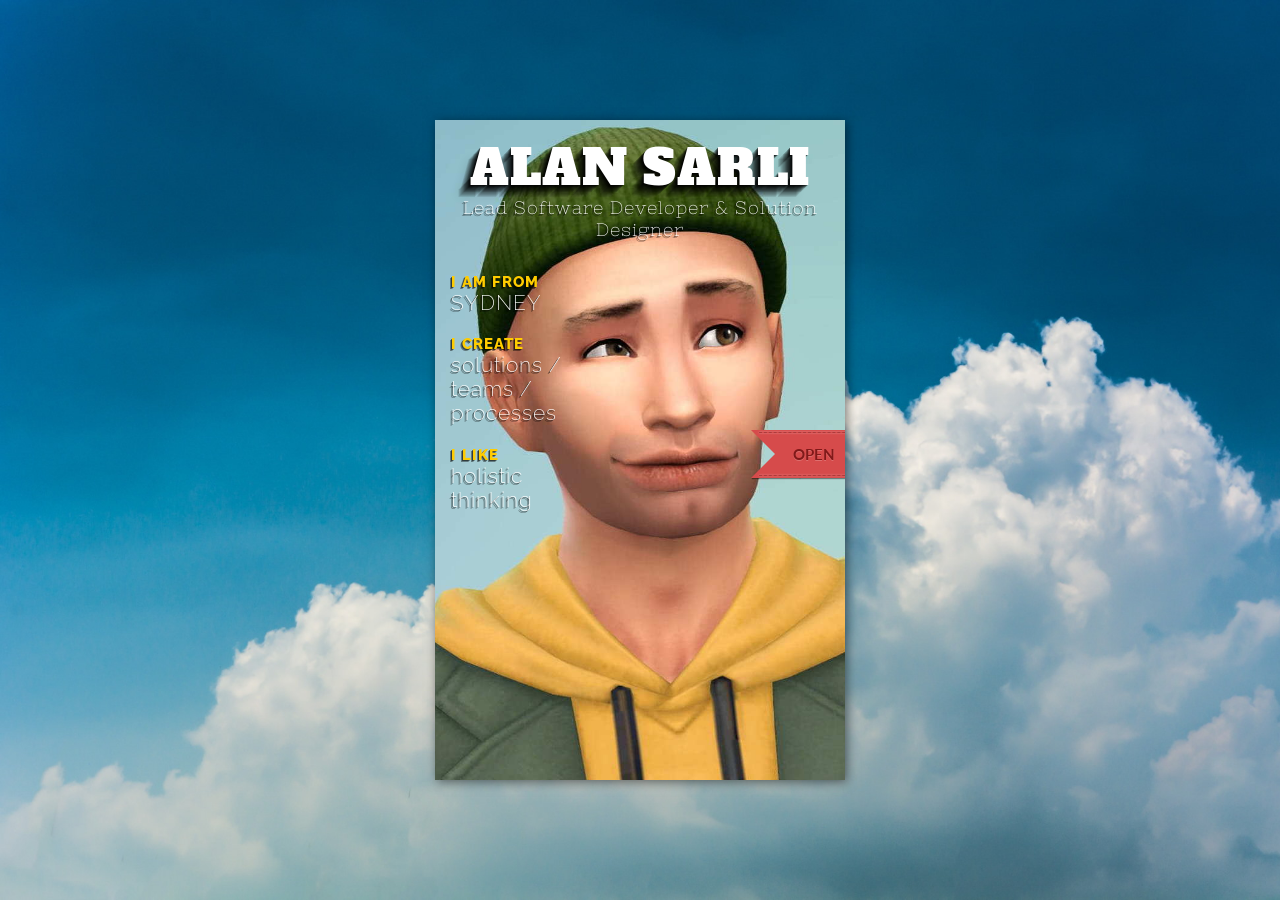
==== commit ad46d2a3: "Evolving personal website and CDK stack" ====
--- a/src/LandingWebsite/index.html
+++ b/src/LandingWebsite/index.html
@@ -1,4 +1,4 @@
-<!doctype html>
+﻿<!doctype html>
 <html lang="en" data-safeMod="false" data-autoHideScrollbar="true" data-safeModPageInAnimation="fadeIn" data-inAnimation="fadeInUp" data-outAnimation="fadeOutDownBig" data-cover-h1-tune=".85" data-cover-h2-tune="2.3" data-cover-h3-tune=".6" data-cover-h3-span-tune=".8" data-twitter-name="pixelwarsdesign">
 
 <head>
@@ -6,8 +6,8 @@
     <meta charset="utf-8" />
     <meta name="viewport" content="width=device-width, initial-scale=1, maximum-scale=1">
     <meta http-equiv="X-UA-Compatible" content="IE=edge,chrome=1" >
-    <meta name="description" content="BookCard - Responsive HTML5 vCard Template">
-    <meta name="keywords" content="vcard, html5, portfolio">
+    <meta name="description" content="Alan Cardozo Sarli CV">
+    <meta name="keywords" content="vcard, curriculum">
     <meta name="author" content="Pixelwars">
     
     <title>Alan Cardozo Sarli</title> 
@@ -24,9 +24,9 @@
     <![endif]-->    
     
     <!-- FONTS -->
-    <link href='http://fonts.googleapis.com/css?family=Lato:100,300,400,700,900,100italic,300italic,400italic,700italic,900italic' rel='stylesheet' type='text/css'>
-    <link href='http://fonts.googleapis.com/css?family=Alfa+Slab+One|Nixie+One|Raleway:200,800' rel='stylesheet' type='text/css'>
-    <link href='http://fonts.googleapis.com/css?family=Tulpen+One|Sacramento' rel='stylesheet' type='text/css'>
+    <link href='https://fonts.googleapis.com/css?family=Lato:100,300,400,700,900,100italic,300italic,400italic,700italic,900italic' rel='stylesheet' type='text/css'>
+    <link href='https://fonts.googleapis.com/css?family=Alfa+Slab+One|Nixie+One|Raleway:200,800' rel='stylesheet' type='text/css'>
+    <link href='https://fonts.googleapis.com/css?family=Tulpen+One|Sacramento' rel='stylesheet' type='text/css'>
         
     <!-- STYLES -->
     <link rel="stylesheet" type="text/css" media="print" href="css/print.css">
@@ -127,17 +127,6 @@
                                         </a>
                                         <!-- open link -->
                                         
-                                        
-                                        <!-- latest-from-blog -->
-                                        <div class="latest-from-blog">
-                                        	<h3>Latest From The Blog 
-                                            	<a class="button2" href="blog.html">All Posts</a></h3>
-                                            <div class="blog-bar">
-                                            	<h2><a href="blog-single.html">Runaway A Road Adventure</a></h2>
-                                            </div>
-                                        </div>
-                                        <!-- latest-from-blog -->
-                                        
                                     </div>
                                     <!-- COVER IMAGE -->
                                     
@@ -171,10 +160,10 @@
                                             
                                             <h4 class="about-text">I am a <span class="label">Lead Software Developer</span> specializing in backend coding (Microsoft stack) and <span class="label">Solution Designer</span>.</h4>
                                             
-                                            <h4>
+                                            <h4 class="about-text">
                                                 <p>I have great passion for quality / efficient testing, creating high performing / engaged / happy teams and improving process for speed / reliability / security.</p>
 
-                                                <p>Please find me on LinkedIn (link on the right) for more details.</p>                                           
+                                                <p>Find me on <span class="label">LinkedIn</span> for more details.</p>                                           
                                             </h4>
                                 		
                                         </div>
@@ -225,205 +214,60 @@
                                             <!--FILTERS-->
                                             <ul id="filters">
                                               <li class="current"><a href="#" data-filter="*">ALL</a></li>
-                                              <li><a href="#" data-filter=".design">DESIGN</a></li>
-                                              <li><a href="#" data-filter=".coding">CODING</a></li>
-                                              <li><a href="#" data-filter=".logo">LOGO</a></li>
+                                              <li><a href="#" data-filter=".project">PROJECTS</a></li>
+                                              <li><a href="#" data-filter=".opensource">OPEN SOURCE</a></li>
+                                              <li><a href="#" data-filter=".article">ARTICLES</a></li>
                                             </ul>
                                             <!--FILTERS-->
                                         
                                         
                                         
                                             <!-- PORTFOLIO -->
-                                            <div class="portfolio-items">
-                                              
-                                              
-                                              
-                                              <!-- portfolio-item -->  
-                                              <div class="design hentry">
+                                            <div class="portfolio-items">                                              
+                                              
+                                              <div class="project hentry">
                                                 <div class="media-box">
-                                                    <img src="images/portfolio/01.jpg" alt="portfolio-post">
-                                                    <div class="mask">
-                                                        <a href="portfolio-item-01.html" class="ajax"></a>
-                                                    </div>
+                                                    <img src="images/portfolio/commbank app.png" alt="portfolio-post">
+                       
                                                 </div>
-                                                <h4>Happy Bear</h4>
-                                                <p class="category">an illustration work</p>
-                                              </div>
-                                              <!-- portfolio-item --> 
-                                              
-                                              
-                                              <!-- portfolio-item -->  
-                                              <div class="coding hentry">
+                                                <h4><a href="https://www.commbank.com.au/digital-banking/commbank-app.html"  target="_blank" rel="noopener noreferrer">CommBank app</a></h4>
+                                                <p class="category">the official CBA retail app</p>
+                                              </div>
+
+                                              <div class="project hentry">
                                                 <div class="media-box">
-                                                    <img src="images/portfolio/03.jpg" alt="portfolio-post">
-                                                    <div class="mask">
-                                                        <a href="portfolio-item-02.html" class="ajax"></a>
-                                                    </div>
+                                                    <img src="images/portfolio/benefits finder.jpg" alt="portfolio-post">
+                                                 </div>
+                                                 <h4><a href="https://www.commbank.com.au/digital-banking/benefits-finder.html"  target="_blank" rel="noopener noreferrer">Benefits finder</a></h4>
+                                                <p class="category">web app to find benefits you are entitled to</p>
+                                              </div>
+
+                                              <div class="project hentry">
+                                                <div class="media-box">
+                                                    <img src="images/portfolio/MyWealth.jpg" alt="portfolio-post">
                                                 </div>
-                                                <h4>Old Guy Superman</h4>
-                                                <p class="category">illustration by Dave Mottram</p>
-                                              </div>
-                                              <!-- portfolio-item --> 
-                                              
-                                              
-                                              <!-- portfolio-item - lightbox video -->  
-                                              <div class="coding video hentry">
+                                                <h4><a href="https://www.news.com.au/finance/money/commonwealth-bank-starts-mywealth-to-target-self-managed-investors/news-story/bbb427475a8a432850ead72ee48806d8"  target="_blank" rel="noopener noreferrer">MyWealth</a></h4>
+                                                <p class="category">Website for shares investing and wealth management (now decomissioned)</p>
+                                              </div>
+
+                                              <div class="article hentry">
                                                 <div class="media-box">
-                                                    <img src="images/portfolio/07.jpg" alt="portfolio-post">
-                                                    <div class="mask">
-                                                        
-                                                        <!-- lightbox - video --> 
-                                                        <a href="http://player.vimeo.com/video/37254322?badge=0&amp;color=ffffff" title="Paper by FiftyThree" data-lightbox-gallery="fancybox-item-03" class="lightbox iframe"></a>
-                                                        <!-- lightbox - video -->
-                                                        
-                                                    </div>
+                                                    <img src="images/portfolio/t shaped testing.png" alt="portfolio-post">
                                                 </div>
-                                                <h4>Paper by FiftyThree</h4>
-                                                <p class="category">Lightbox Video</p>
-                                              </div>
-                                              <!-- portfolio-item - lightbox video -->
-                                              
-                                              
-                                              <!-- portfolio-item - lightbox image -->  
-                                              <div class="design image hentry">
+                                                <h4><a href="https://www.linkedin.com/pulse/evolving-past-test-pyramid-shaped-testing-alan-sarli/"  target="_blank" rel="noopener noreferrer">T shaped testing</a></h4>
+                                                <p class="category">take your testing practices to the next level</p>
+                                              </div>
+
+                                              <div class="opensource hentry">
                                                 <div class="media-box">
-                                                    <img src="images/portfolio/06.jpg" alt="portfolio-post">
-                                                    <div class="mask">
-                                                    
-                                                        <!-- lightbox - image --> 
-                                                        <a href="images/portfolio/lightbox-01.jpg" title="Animal with love" data-lightbox-gallery="fancybox-item-01" class="lightbox"></a>
-                                                        <!-- lightbox - image -->
-                                                        
-                                                    </div>
+                                                    <img src="images/portfolio/systemtestingtools.png" alt="portfolio-post">
                                                 </div>
-                                                <h4>Lightbox Image</h4>
-                                                <p class="category">a booking mobile app</p>
-                                              </div>
-                                              <!-- portfolio-item - lightbox image -->
-                                              
-                                              
-                                              <!-- portfolio-item - lightbox soundcloud -->  
-                                              <div class="coding audio hentry">
-                                                <div class="media-box">
-                                                    <img src="images/portfolio/05.jpg" alt="portfolio-post">
-                                                    <div class="mask">
-                                                        
-                                                        <!-- lightbox - soundcloud --> 
-                                                        <a href="http://w.soundcloud.com/player/?url=http%3A%2F%2Fapi.soundcloud.com%2Ftracks%2F207988&" title="Soundcloud embed" data-lightbox-gallery="fancybox-item-04" class="lightbox iframe"></a>
-                                                        <!-- lightbox - soundcloud -->
-                                                        
-                                                    </div>
-                                                </div>
-                                                <h4>Volume 2</h4>
-                                                <p class="category">Lightbox Soundcloud</p>
-                                              </div>
-                                              <!-- portfolio-item - lightbox soundcloud -->
-                                              
-                                              
-                                              <!-- portfolio-item - lightbox gallery -->
-                                              <div class="logo image hentry">
-                                                <div class="media-box">
-                                                    <img src="images/portfolio/02.jpg" alt="portfolio-post">
-                                                    <div class="mask">
-                                                        
-                                                        <!-- lightbox - gallery -->
-                                                        <a href="images/portfolio/lightbox-02.jpg" data-lightbox-gallery="fancybox-item-02" class="lightbox" title="Octopus is dangerous!"></a>
-                                                        <a href="images/portfolio/lightbox-04.jpg" data-lightbox-gallery="fancybox-item-02" class="hidden lightbox"></a>
-                                                        <a href="images/portfolio/lightbox-03.jpg" data-lightbox-gallery="fancybox-item-02" class="hidden lightbox" title="Dog have dreams"></a>
-                                                        <!-- lightbox - gallery -->
-                                                        
-                                                    </div>
-                                                </div>
-                                                <h4>Lightbox Gallery</h4>
-                                                <p class="category">Web Design, UI Design</p>
-                                              </div>
-                                              <!-- portfolio-item - lightbox gallery -->
-                                              
-                                              
-                                              <!-- portfolio-item - custom url -->  
-                                              <div class="logo url hentry">
-                                                <div class="media-box">
-                                                    <img src="images/portfolio/10.jpg" alt="portfolio-post">
-                                                    <div class="mask">
-                                                        <a href="http://themeforest.net/user/pixelwars" target="_blank"></a>
-                                                    </div>
-                                                </div>
-                                                <h4>Character Sketches</h4>
-                                                <p class="category">illustration / sketch</p>
-                                              </div>
-                                              <!-- portfolio-item - custom url -->
-                                              
-                                              
-                                              <!-- portfolio-item -->  
-                                              <div class="coding hentry">
-                                                <div class="media-box">
-                                                    <img src="images/portfolio/16.jpg" alt="portfolio-post">
-                                                    <div class="mask">
-                                                        <a href="portfolio-item-03.html" class="ajax"></a>
-                                                    </div>
-                                                </div>
-                                                <h4>Cross Browser</h4>
-                                                <p class="category">an illustration work</p>
-                                              </div>
-                                              <!-- portfolio-item --> 
-                                              
-                                              
-                                              <!-- portfolio-item -->  
-                                              <div class="design hentry">
-                                                <div class="media-box">
-                                                    <img src="images/portfolio/14.jpg" alt="portfolio-post">
-                                                    <div class="mask">
-                                                        <a href="portfolio-item-01.html" class="ajax"></a>
-                                                    </div>
-                                                </div>
-                                                <h4>404 Page</h4>
-                                                <p class="category">an illustration work</p>
-                                              </div>
-                                              <!-- portfolio-item --> 
-                                              
-                                              
-                                              <!-- portfolio-item -->  
-                                              <div class="design hentry">
-                                                <div class="media-box">
-                                                    <img src="images/portfolio/15.jpg" alt="portfolio-post">
-                                                    <div class="mask">
-                                                        <a href="portfolio-item-02.html" class="ajax"></a>
-                                                    </div>
-                                                </div>
-                                                <h4>Rat</h4>
-                                                <p class="category">an illustration work</p>
-                                              </div>
-                                              <!-- portfolio-item --> 
-                                              
-                                              
-                                               <!-- portfolio-item -->  
-                                              <div class="logo hentry x2">
-                                                <div class="media-box">
-                                                    <img src="images/portfolio/11.jpg" alt="portfolio-post">
-                                                    <div class="mask">
-                                                        <a href="portfolio-item-03.html" class="ajax"></a>
-                                                    </div>
-                                                </div>
-                                                <h4>Working Dudes</h4>
-                                                <p class="category">an illustration work</p>
-                                              </div>
-                                              <!-- portfolio-item --> 
-                                              
-                                              
+                                                <h4><a href="https://github.com/AlanCS/SystemTestingTools"  target="_blank" rel="noopener noreferrer">SystemTestingTools</a></h4>
+                                                <p class="category">Open source library to facilitate T shaped testing</p>
+                                              </div>
                                               
                                             </div>
-                                            <!-- PORTFOLIO -->
-                                            
-                                            
-                                            
-                                            
-                                            
-                                		
-                                        </div>
-                                        <!-- CONTENT -->
-                                    
-                                    
-                                    
+                                        </div>                                   
                                     </div>
                               		<!-- .antiscroll-inner -->
                                 </div>
@@ -485,8 +329,7 @@
                                                 
                                               <p class="center">Please feel free to contact me about IT related subjects.</p>
                                               
-                                              <h3><span>LET'S SOCIALIZE</span></h3>
-                                              
+                                             
                                               <!-- SOCIAL -->
                                               <ul class="social">
                                                 <li><a class="linkedin" href="https://www.linkedin.com/in/alansarli/"></a></li>
@@ -494,9 +337,6 @@
                                               <!-- SOCIAL -->
                                               
                                               
-                                              <h3><span>DROP ME A LINE!</span></h3>
-                                              
-                                              <!-- .contact-form -->
                                               <div class="contact-form">
                                                 	
                                                 
@@ -514,7 +354,13 @@
                                                   </div>    
                                                   <!-- LETTER -->
                                               </div>
-                                              <!-- .contact-form -->
+
+                                              <div class="contact-form">                                                	
+                                                
+                                                <small class="text-muted">Thanks for background photo by <a href="https://unsplash.com/@alexmachado?utm_source=unsplash&amp;utm_medium=referral&amp;utm_content=creditCopyText">Alex Machado</a> on <a href="https://unsplash.com/s/photos/cloud?utm_source=unsplash&amp;utm_medium=referral&amp;utm_content=creditCopyText">Unsplash</a></small>
+
+                                              </div>                                              
+                                              
                                 		
                                         </div>
                                         <!-- CONTENT -->
@@ -580,7 +426,7 @@
         
         <!-- SCRIPTS -->
         <!-- Grab Google CDN's jQuery, with a protocol relative URL; fall back to local if offline -->
-        <script src="http://ajax.googleapis.com/ajax/libs/jquery/1.8.3/jquery.min.js"></script>
+        <script src="https://ajax.googleapis.com/ajax/libs/jquery/1.8.3/jquery.min.js"></script>
         <script>window.jQuery || document.write('<script src="js/jquery-1.8.3.min.js"><\/script>')</script>
         <script src="js/jquery.address-1.5.min.js"></script>
         <script src="js/antiscroll.js"></script>
